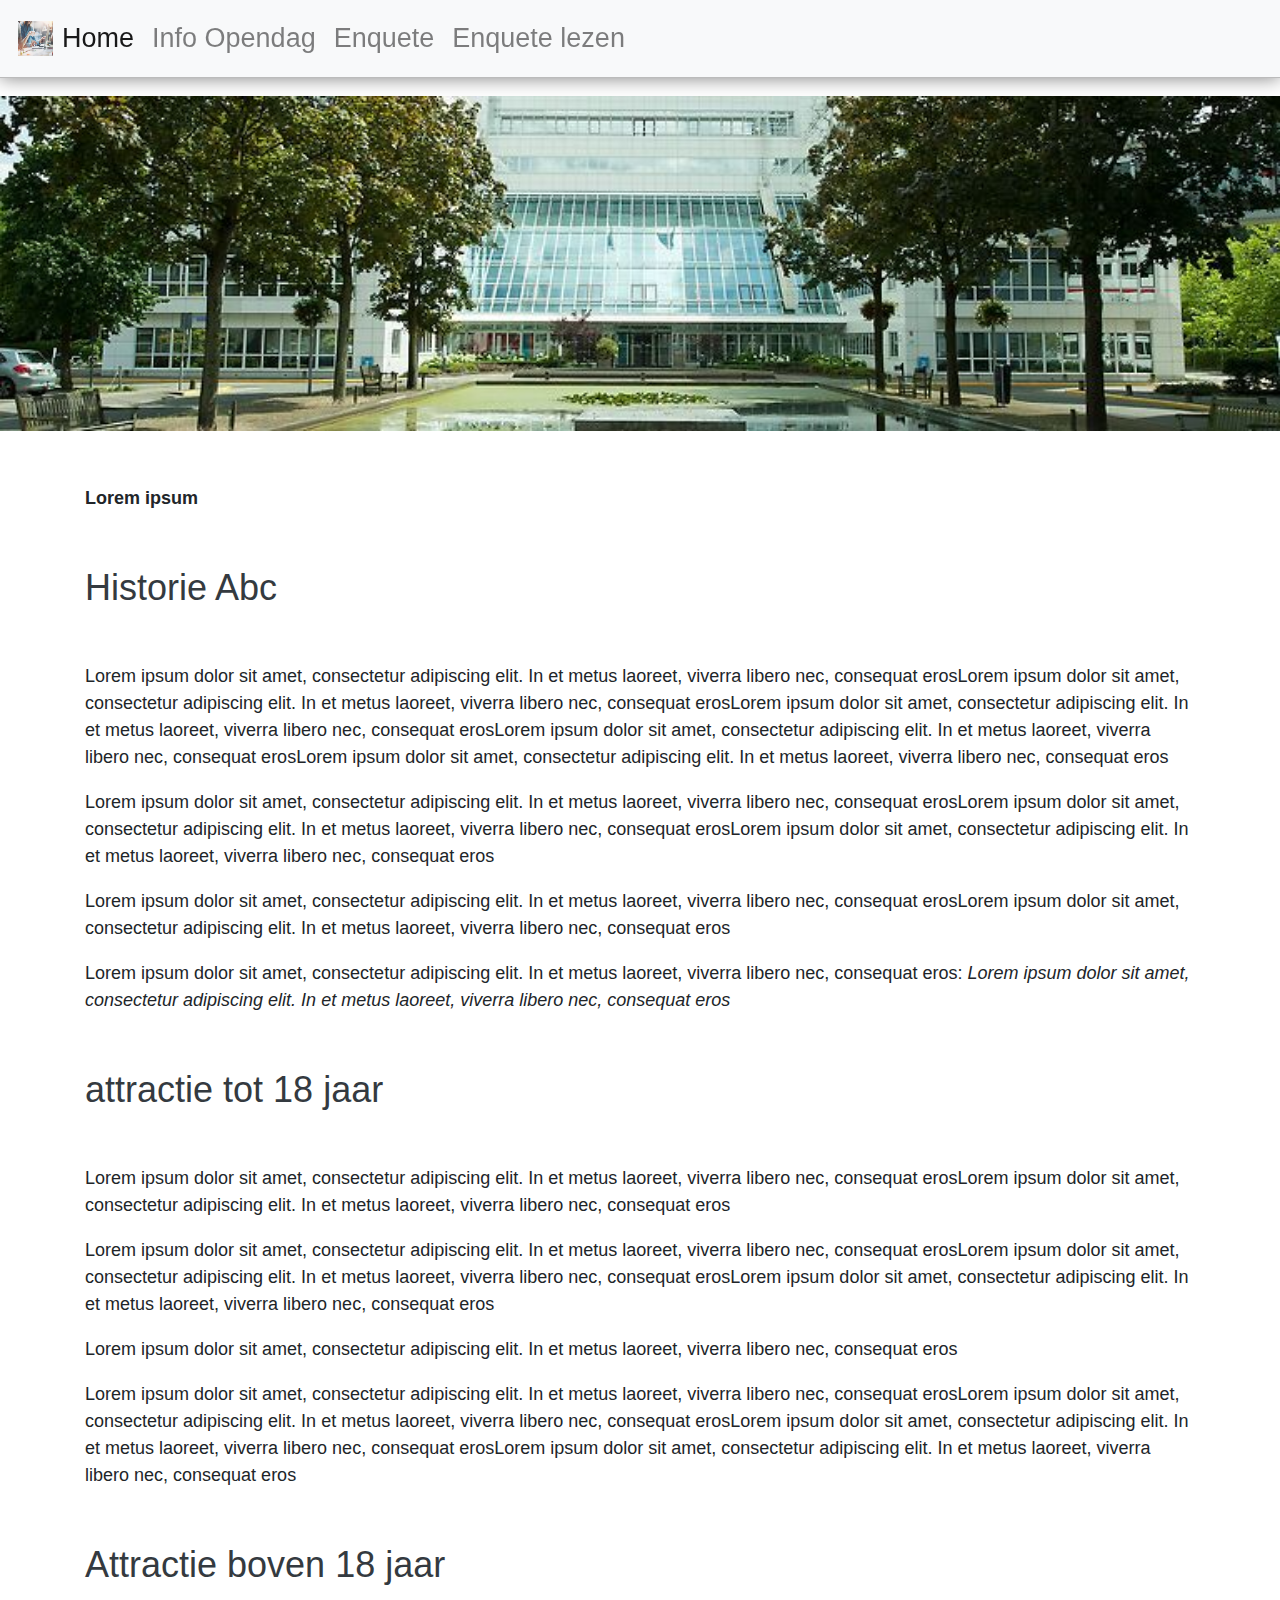
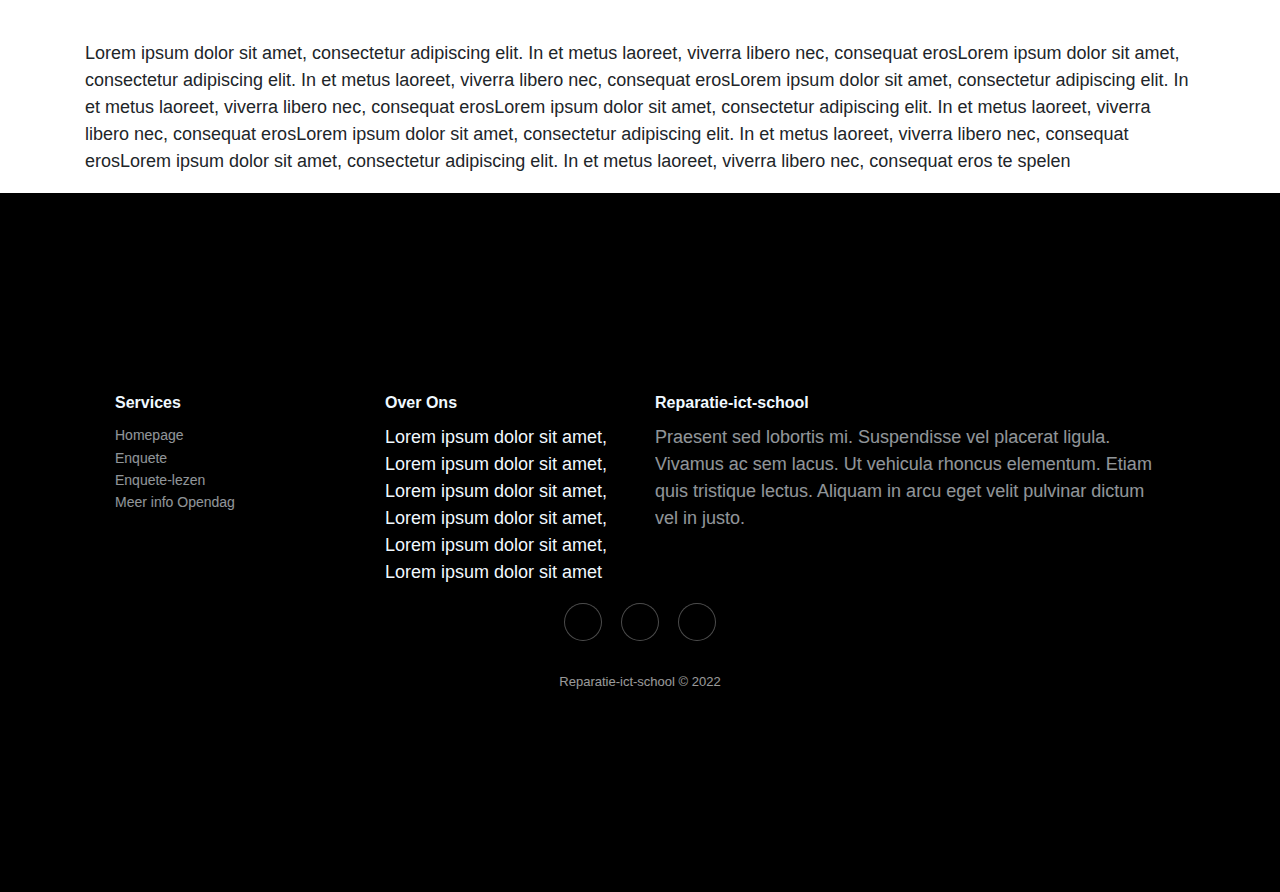
==== info.html @ b797ed2f "first commit" ====
<!doctype html>
<html lang="en">
  <head>
    <!-- Required meta tags -->
    <meta charset="utf-8">
    <meta name="viewport" content="width=device-width, initial-scale=1, shrink-to-fit=no">

    <!-- Bootstrap CSS -->
    <link rel="stylesheet" href="https://cdn.jsdelivr.net/npm/bootstrap@4.3.1/dist/css/bootstrap.min.css" integrity="sha384-ggOyR0iXCbMQv3Xipma34MD+dH/1fQ784/j6cY/iJTQUOhcWr7x9JvoRxT2MZw1T" crossorigin="anonymous">

    <!-- CSS -->
    <link rel="stylesheet" href="./css/style.css">

    <title>Hello, world!</title>
  </head>
  <body>

<div class="container-xxl">
   <header>
    <nav class="navbar navbar-expand-lg navbar-light bg-light mb-3 pl-0 w-100 sticky-top">
        <a class="navbar-brand" href="#"></a>
        <img src="./img/HomeImg.png" width="35" height="35" alt="" loading="lazy">
        <button class="navbar-toggler" type="button" data-toggle="collapse" data-target="#navbarSupportedContent" aria-controls="navbarSupportedContent" aria-expanded="false" aria-label="Toggle navigation">
            <span class="navbar-toggler-icon"></span>
        </button>
        
        <div class="collapse navbar-collapse" id="navbarSupportedContent">
            <ul class="navbar-nav mr-auto">
                <li class="nav-item active">
                    <a class="nav-link" href="index.html">Home <span class="sr-only"></span></a>
                </li>
                <li class="nav-item">
                    <a class="nav-link" href="./info.html">Info Opendag</a>
                </li>

                <ul class="navbar-nav ml-auto">
                  <li class="nav-item">
                      <a class="nav-link" href="./create.php">Enquete</a>
                  </li>
                  <li class="nav-item">
                    <a class="nav-link" href="./enquete_lezen.php">Enquete lezen</a>
                </li>
                  </ul>
              </div>
          </nav>
        </header>
    
    <img src="./img/Daltonlaan-3002.png" alt="Personal trainer" class="img-fluid m-auto w-100" class="page-title ">

    <p class="container my-5"><strong>Lorem ipsum</strong></p>

    <h2 class="container my-5 text-dark">Historie Abc</h2>
    
    <p class="container my-2">Lorem ipsum dolor sit amet, consectetur adipiscing elit. In et metus laoreet, viverra libero nec, consequat erosLorem ipsum dolor sit amet, consectetur adipiscing elit. In et metus laoreet, viverra libero nec, consequat erosLorem ipsum dolor sit amet, consectetur adipiscing elit. In et metus laoreet, viverra libero nec, consequat erosLorem ipsum dolor sit amet, consectetur adipiscing elit. In et metus laoreet, viverra libero nec, consequat erosLorem ipsum dolor sit amet, consectetur adipiscing elit. In et metus laoreet, viverra libero nec, consequat eros</p>
    
    <p class="container my-3">Lorem ipsum dolor sit amet, consectetur adipiscing elit. In et metus laoreet, viverra libero nec, consequat erosLorem ipsum dolor sit amet, consectetur adipiscing elit. In et metus laoreet, viverra libero nec, consequat erosLorem ipsum dolor sit amet, consectetur adipiscing elit. In et metus laoreet, viverra libero nec, consequat eros</p>
    
    <p class="container my-3">Lorem ipsum dolor sit amet, consectetur adipiscing elit. In et metus laoreet, viverra libero nec, consequat erosLorem ipsum dolor sit amet, consectetur adipiscing elit. In et metus laoreet, viverra libero nec, consequat eros</p>
    
    <p class="container my-3">Lorem ipsum dolor sit amet, consectetur adipiscing elit. In et metus laoreet, viverra libero nec, consequat eros:&nbsp;<em>Lorem ipsum dolor sit amet, consectetur adipiscing elit. In et metus laoreet, viverra libero nec, consequat eros</em></p>
    
    <h2 class="container my-5 text-dark">attractie tot 18 jaar</h2>
    
    <p class="container my-3">Lorem ipsum dolor sit amet, consectetur adipiscing elit. In et metus laoreet, viverra libero nec, consequat erosLorem ipsum dolor sit amet, consectetur adipiscing elit. In et metus laoreet, viverra libero nec, consequat eros</p>
    
    <p class="container my-3">Lorem ipsum dolor sit amet, consectetur adipiscing elit. In et metus laoreet, viverra libero nec, consequat erosLorem ipsum dolor sit amet, consectetur adipiscing elit. In et metus laoreet, viverra libero nec, consequat erosLorem ipsum dolor sit amet, consectetur adipiscing elit. In et metus laoreet, viverra libero nec, consequat eros</p>
    
    <p class="container my-3">Lorem ipsum dolor sit amet, consectetur adipiscing elit. In et metus laoreet, viverra libero nec, consequat eros</p>
    
    <p class="container my-3">Lorem ipsum dolor sit amet, consectetur adipiscing elit. In et metus laoreet, viverra libero nec, consequat erosLorem ipsum dolor sit amet, consectetur adipiscing elit. In et metus laoreet, viverra libero nec, consequat erosLorem ipsum dolor sit amet, consectetur adipiscing elit. In et metus laoreet, viverra libero nec, consequat erosLorem ipsum dolor sit amet, consectetur adipiscing elit. In et metus laoreet, viverra libero nec, consequat eros</p>
    
    <h2 class="container my-5 text-dark">Attractie boven 18 jaar</h2>
    
    <p class="container my-3">Lorem ipsum dolor sit amet, consectetur adipiscing elit. In et metus laoreet, viverra libero nec, consequat erosLorem ipsum dolor sit amet, consectetur adipiscing elit. In et metus laoreet, viverra libero nec, consequat erosLorem ipsum dolor sit amet, consectetur adipiscing elit. In et metus laoreet, viverra libero nec, consequat erosLorem ipsum dolor sit amet, consectetur adipiscing elit. In et metus laoreet, viverra libero nec, consequat erosLorem ipsum dolor sit amet, consectetur adipiscing elit. In et metus laoreet, viverra libero nec, consequat erosLorem ipsum dolor sit amet, consectetur adipiscing elit. In et metus laoreet, viverra libero nec, consequat eros&nbsp;te spelen</p>
    

    <div class="footerr">
        <footer>
            <div class="container">
                <div class="row">
                    <div class="col-sm-6 col-md-3 item" id="left-footer">
                        <h3>Services</h3>
                        <ul>
                            <li><a href="#">Homepage</a></li>
                            <li><a href="#">Enquete</a></li>
                            <li><a href="#">Enquete-lezen</a></li>
                            <li><a href="#">Meer info Opendag</a></li>
                        </ul>
                    </div>
                    <div class="col-sm-6 col-md-3 item">
                        <h3>Over Ons</h3>
                        <p>Lorem ipsum dolor sit amet, Lorem ipsum dolor sit amet, Lorem ipsum dolor sit amet,
                            Lorem ipsum dolor sit amet, Lorem ipsum dolor sit amet, Lorem ipsum dolor sit amet
                        </p>
                    </div>
                    <div class="col-md-6 item text">
                        <h3>Reparatie-ict-school</h3>
                        <p>Praesent sed lobortis mi. Suspendisse vel placerat ligula. 
                            Vivamus ac sem lacus. 
                            Ut vehicula rhoncus elementum. 
                            Etiam quis tristique lectus. 
                            Aliquam in arcu eget velit pulvinar dictum vel in justo.</p>
                    </div>
                    <div class="col item social">
                        <a href="https://www.facebook.com/"><i class="icon ion-social-facebook" img src="./img/Facebook_logo.png"></i></a>
                        <a href="https://twitter.com/"><i class="icon ion-social-twitter"></i></a>
                        <a href="https://www.instagram.com/"><i class="icon ion-social-instagram"></i></a>
                    </div>
                </div>
                <p class="copyright">Reparatie-ict-school © 2022</p>
            </div>
        </footer>
    </div>
</div>

    <!-- Optional JavaScript -->
    <!-- jQuery first, then Popper.js, then Bootstrap JS -->
    <script src="https://code.jquery.com/jquery-3.3.1.slim.min.js" integrity="sha384-q8i/X+965DzO0rT7abK41JStQIAqVgRVzpbzo5smXKp4YfRvH+8abtTE1Pi6jizo" crossorigin="anonymous"></script>
    <script src="https://cdn.jsdelivr.net/npm/popper.js@1.14.7/dist/umd/popper.min.js" integrity="sha384-UO2eT0CpHqdSJQ6hJty5KVphtPhzWj9WO1clHTMGa3JDZwrnQq4sF86dIHNDz0W1" crossorigin="anonymous"></script>
    <script src="https://cdn.jsdelivr.net/npm/bootstrap@4.3.1/dist/js/bootstrap.min.js" integrity="sha384-JjSmVgyd0p3pXB1rRibZUAYoIIy6OrQ6VrjIEaFf/nJGzIxFDsf4x0xIM+B07jRM" crossorigin="anonymous"></script>
  </body>
</html>
---- css/style.css ----
*{
    margin: 0;
    padding: 0;
  }

  html, body {
    width: 100%;
    height: 100%;
    padding: 0;
    margin: 0;
    font-size: 18px;
    scroll-behavior: smooth;
}

body * {
     box-sizing: border-box;
}


 /* header */
 header,
header nav {
    width: 100%;
}

header nav {
    position: fixed;
    background-color: #fefefe;
    border-bottom: 1px solid #bbb;
    box-shadow: 0 0 1rem 0 rgba(0,0,0,.5);
    z-index: 5;
}

header nav,
header nav ul,
header nav ul > li {
    display: flex;
    justify-content: flex-start;
    align-items: flex-start;
    margin-top: 0;
    padding: 0;
}

header nav ul {
    list-style-type: none;
}

header nav ul > li {
    position: relative;
}

header nav ul > li:hover ul {
    top: 50%;
}

header nav ul li a,
header nav ul li a:visited {
    padding: 1rem 1.5rem;
    font-size: 1.5rem;
    color: #000;
    text-decoration: none;
}

header nav ul > li > ul {
    position: absolute;
    top: -300%;
    left: 0;
    flex-direction: column;
    align-items: stretch;
    box-shadow: 0 .5rem .3rem 0 rgba(0,0,0,.2);
    transition: top .5s ease;
    z-index: -1;
}

header nav ul > li > ul > li > a {
    width: 100%;
    background-color: #fefefe;
    border-bottom: 1px solid #bbb;
    white-space: nowrap;
}

 /* header */

  /* footer */
.footerr {
    padding:200px 100px;
    color:#f0f9ff;
    background-color: black;
    bottom: 0;
    left: 0;
    right: 0;
    position: relative;
  }
  
  .footerr h3 {
    margin-top: 0;
    margin-bottom: 12px;
    font-weight: bold;
    font-size: 16px;
  }
  
  .footerr ul {
    padding:0;
    list-style:none;
    line-height:1.6;
    font-size:14px;
    margin-bottom:0;
  }
  
  .footerr ul a {
    color:inherit;
    text-decoration:none;
    opacity:0.6;
  }
  
  .footerr ul a:hover {
    opacity:0.8;
  }
  
  @media (max-width:767px) {
    .footerr .social {
      text-align:center;
      padding-bottom:20px;
    }
  }
  
  .footerr .item.text {
    margin-bottom:36px;
  }
  
  @media (max-width:767px) {
    .footerr .item.text {
      margin-bottom:0;
    }
  }
  
  .footerr .item.text p {
    opacity:0.6;
    margin-bottom:0;
  }
  
  .footerr .social {
    text-align:center;
  }
  
  @media (max-width:991px) {
    .footerr .social {
      text-align:center;
      margin-top:20px;
    }
  }
  
  .footerr .item.social > a {
    font-size:20px;
    width:36px;
    height:36px;
    line-height:36px;
    display:inline-block;
    text-align:center;
    border-radius:50%;
    box-shadow:0 0 0 1px rgba(255,255,255,0.4);
    margin:0 8px;
    color:#fff;
    opacity:0.75;
  }
  
  .footerr .item.social > a:hover {
    opacity:0.9;
  }
  
  .footerr .copyright {
    text-align: center;
    color: white;
    padding-top: 24px;
    opacity: 0.6;
    font-size: 13px;
    margin-bottom: 0;
  }
  /* einde footer */

  .card{

    background-color: rgb(207, 207, 207);
    width: 18.25em;
    box-shadow: 05px 25px rgba(111/15%);
    border-radius: 10px;
    padding: 25px;
    margin: 15px;
    transition: 0.7s ease;
    text-align: center;
    box-shadow: rgba(0, 0, 0, 0.4) 0px 2px 4px, rgba(0, 0, 0, 0.3) 0px 7px 13px -3px, rgba(0, 0, 0, 0.2) 0px -3px 0px inset;
}
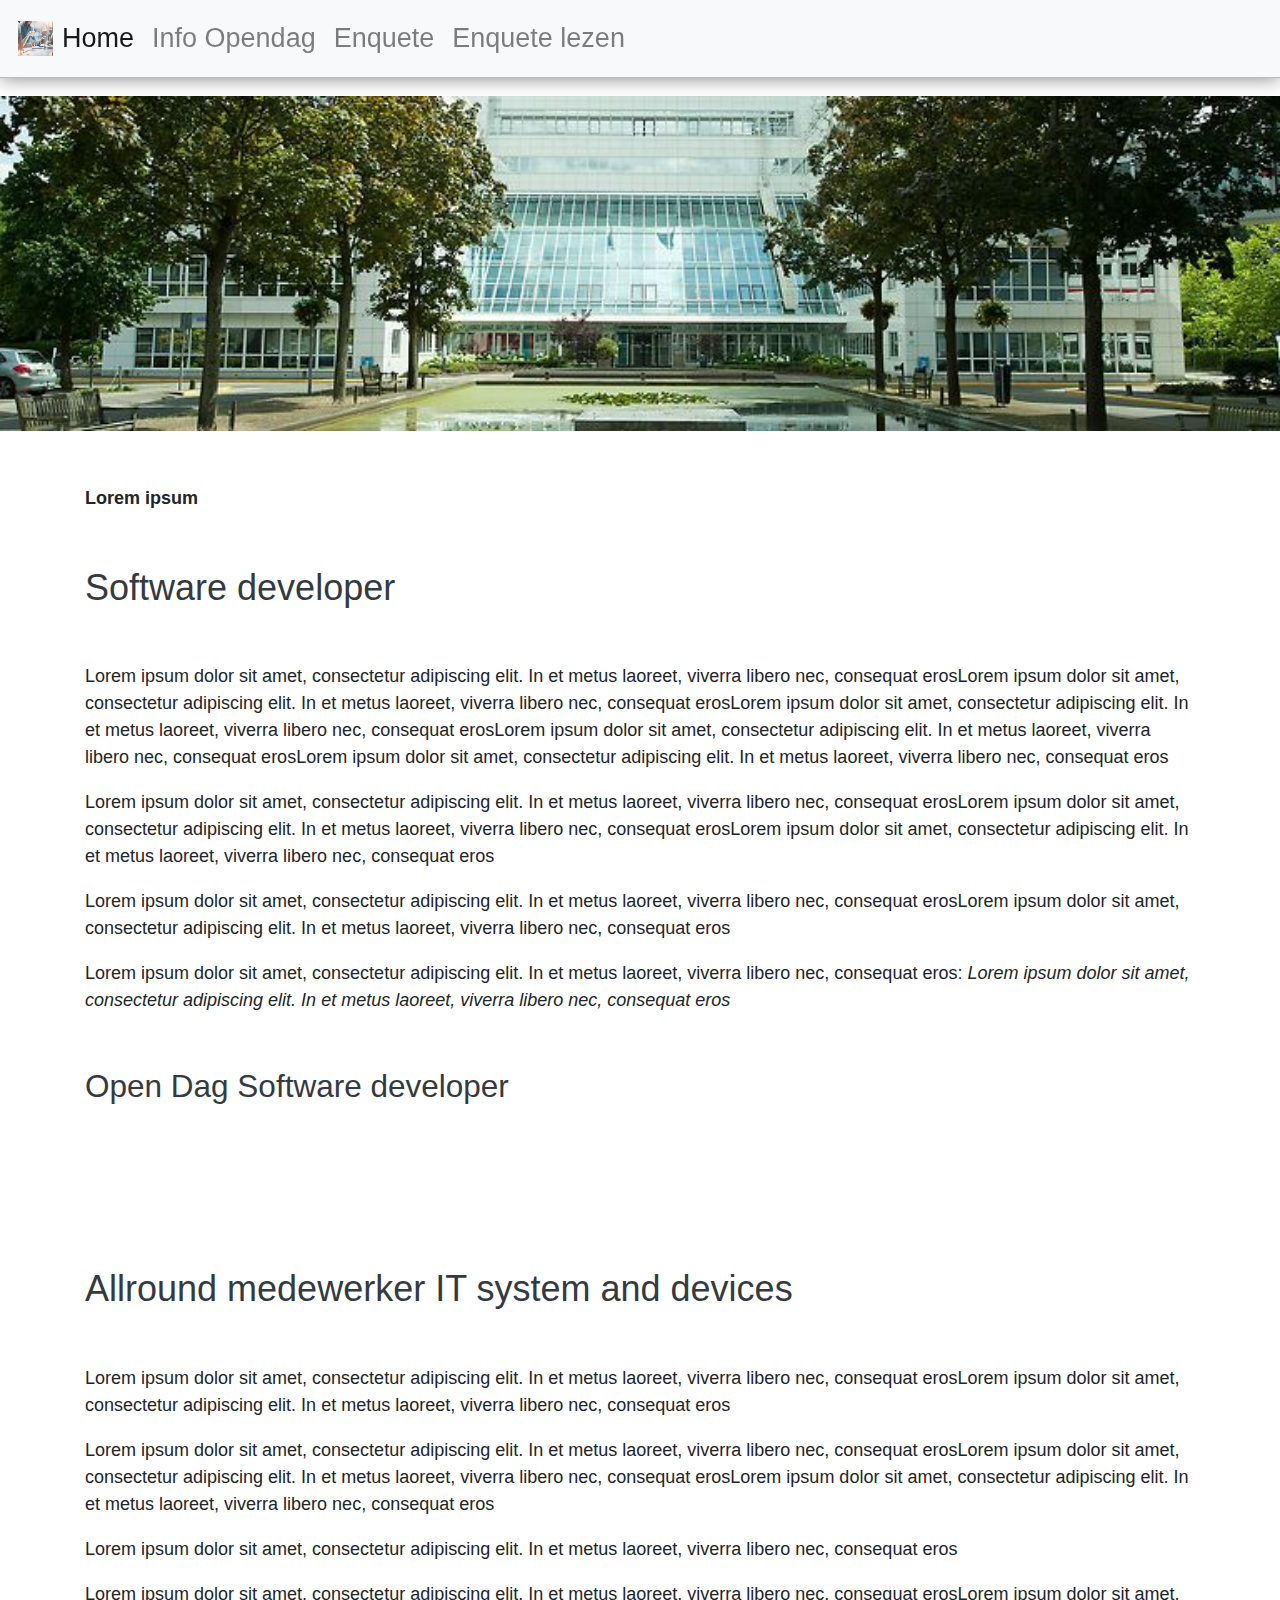
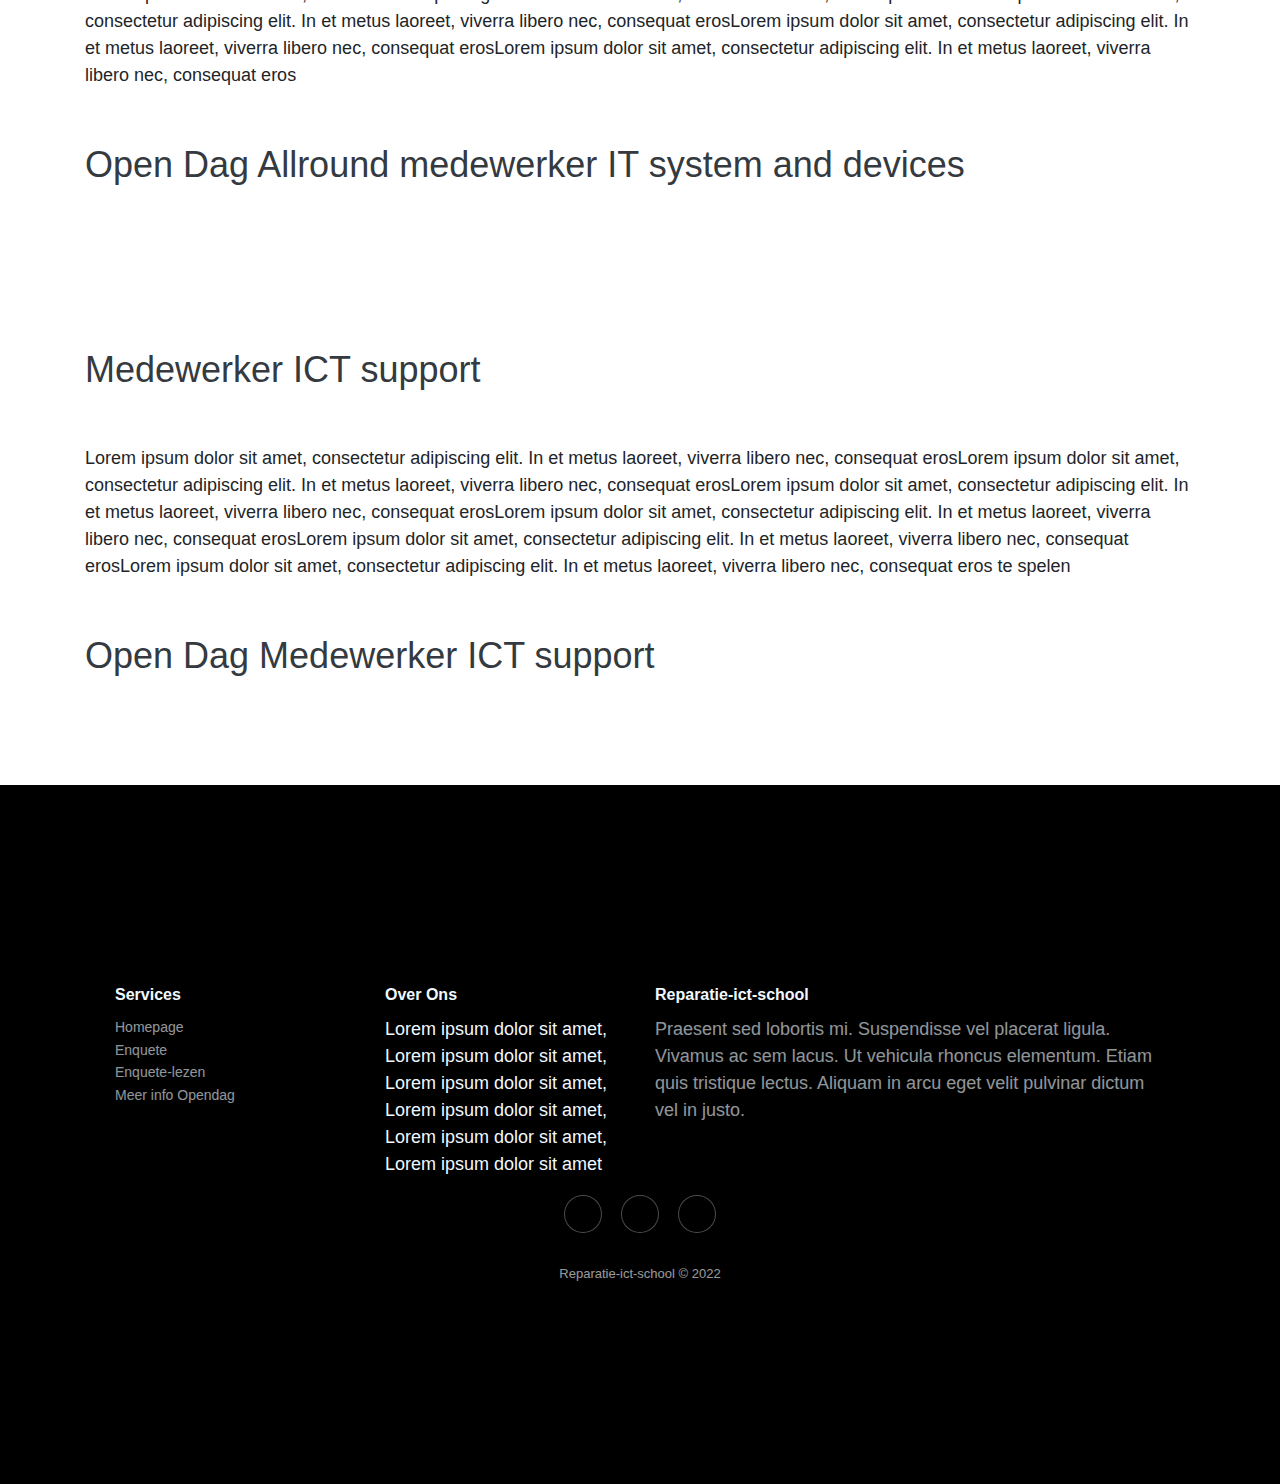
==== commit a9682a1d: "Enquete lezen gefixed select" ====
--- a/info.html
+++ b/info.html
@@ -49,7 +49,9 @@
 
     <p class="container my-5"><strong>Lorem ipsum</strong></p>
 
-    <h2 class="container my-5 text-dark">Historie Abc</h2>
+
+
+    <h2 class="container my-5 text-dark">Software developer</h2>
     
     <p class="container my-2">Lorem ipsum dolor sit amet, consectetur adipiscing elit. In et metus laoreet, viverra libero nec, consequat erosLorem ipsum dolor sit amet, consectetur adipiscing elit. In et metus laoreet, viverra libero nec, consequat erosLorem ipsum dolor sit amet, consectetur adipiscing elit. In et metus laoreet, viverra libero nec, consequat erosLorem ipsum dolor sit amet, consectetur adipiscing elit. In et metus laoreet, viverra libero nec, consequat erosLorem ipsum dolor sit amet, consectetur adipiscing elit. In et metus laoreet, viverra libero nec, consequat eros</p>
     
@@ -59,7 +61,11 @@
     
     <p class="container my-3">Lorem ipsum dolor sit amet, consectetur adipiscing elit. In et metus laoreet, viverra libero nec, consequat eros:&nbsp;<em>Lorem ipsum dolor sit amet, consectetur adipiscing elit. In et metus laoreet, viverra libero nec, consequat eros</em></p>
     
-    <h2 class="container my-5 text-dark">attractie tot 18 jaar</h2>
+    <h3 class="container my-5 text-dark">Open Dag Software developer</h3>
+
+    <br></br>
+    
+    <h2 class="container my-5 text-dark">Allround medewerker IT system and devices</h2>
     
     <p class="container my-3">Lorem ipsum dolor sit amet, consectetur adipiscing elit. In et metus laoreet, viverra libero nec, consequat erosLorem ipsum dolor sit amet, consectetur adipiscing elit. In et metus laoreet, viverra libero nec, consequat eros</p>
     
@@ -68,11 +74,18 @@
     <p class="container my-3">Lorem ipsum dolor sit amet, consectetur adipiscing elit. In et metus laoreet, viverra libero nec, consequat eros</p>
     
     <p class="container my-3">Lorem ipsum dolor sit amet, consectetur adipiscing elit. In et metus laoreet, viverra libero nec, consequat erosLorem ipsum dolor sit amet, consectetur adipiscing elit. In et metus laoreet, viverra libero nec, consequat erosLorem ipsum dolor sit amet, consectetur adipiscing elit. In et metus laoreet, viverra libero nec, consequat erosLorem ipsum dolor sit amet, consectetur adipiscing elit. In et metus laoreet, viverra libero nec, consequat eros</p>
+ 
+    <h2 class="container my-5 text-dark">Open Dag Allround medewerker IT system and devices</h2>
+
+    <br></br>
     
-    <h2 class="container my-5 text-dark">Attractie boven 18 jaar</h2>
+    <h2 class="container my-5 text-dark">Medewerker ICT support</h2>
     
     <p class="container my-3">Lorem ipsum dolor sit amet, consectetur adipiscing elit. In et metus laoreet, viverra libero nec, consequat erosLorem ipsum dolor sit amet, consectetur adipiscing elit. In et metus laoreet, viverra libero nec, consequat erosLorem ipsum dolor sit amet, consectetur adipiscing elit. In et metus laoreet, viverra libero nec, consequat erosLorem ipsum dolor sit amet, consectetur adipiscing elit. In et metus laoreet, viverra libero nec, consequat erosLorem ipsum dolor sit amet, consectetur adipiscing elit. In et metus laoreet, viverra libero nec, consequat erosLorem ipsum dolor sit amet, consectetur adipiscing elit. In et metus laoreet, viverra libero nec, consequat eros&nbsp;te spelen</p>
     
+    <h2 class="container my-5 text-dark">Open Dag Medewerker ICT support</h2>
+
+    <br></br>
 
     <div class="footerr">
         <footer>
--- a/css/style.css
+++ b/css/style.css
@@ -181,7 +181,7 @@
   .card{
 
     background-color: rgb(207, 207, 207);
-    width: 18.25em;
+    width: 16.25em;
     box-shadow: 05px 25px rgba(111/15%);
     border-radius: 10px;
     padding: 25px;
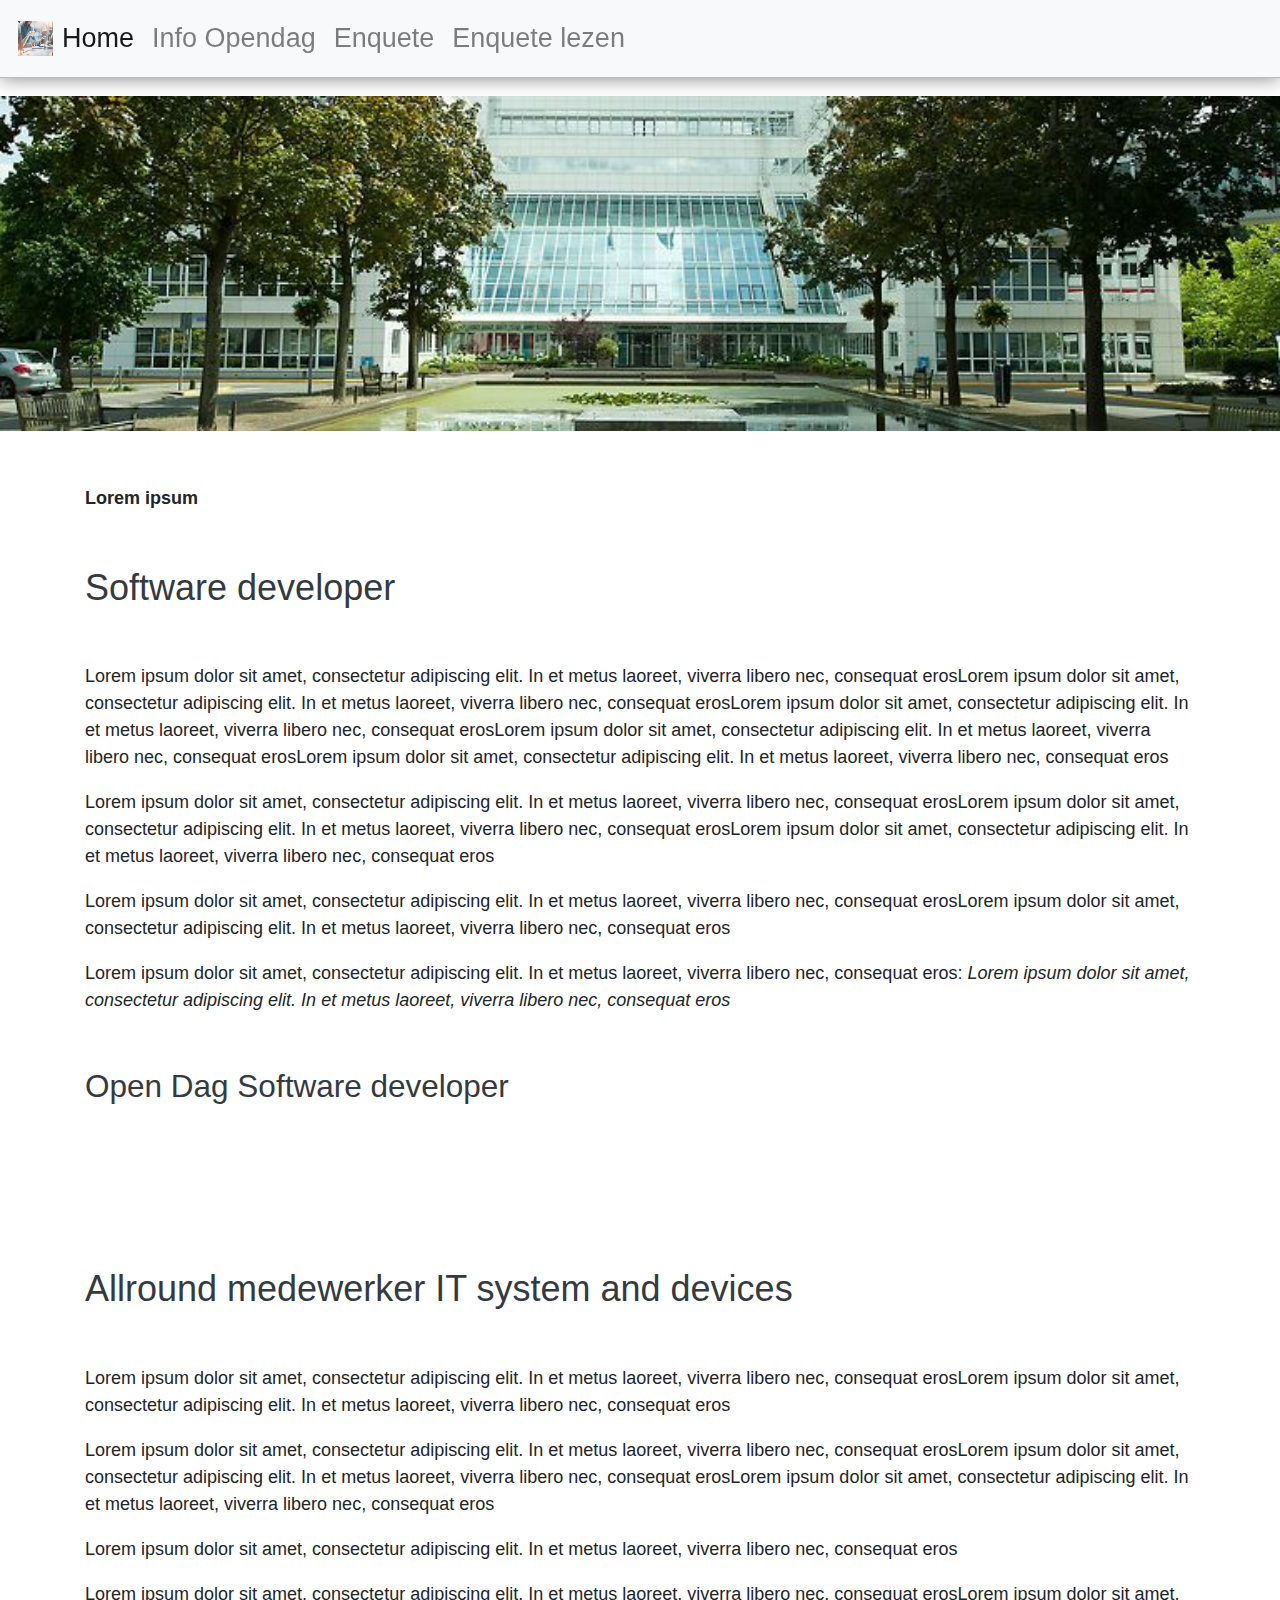
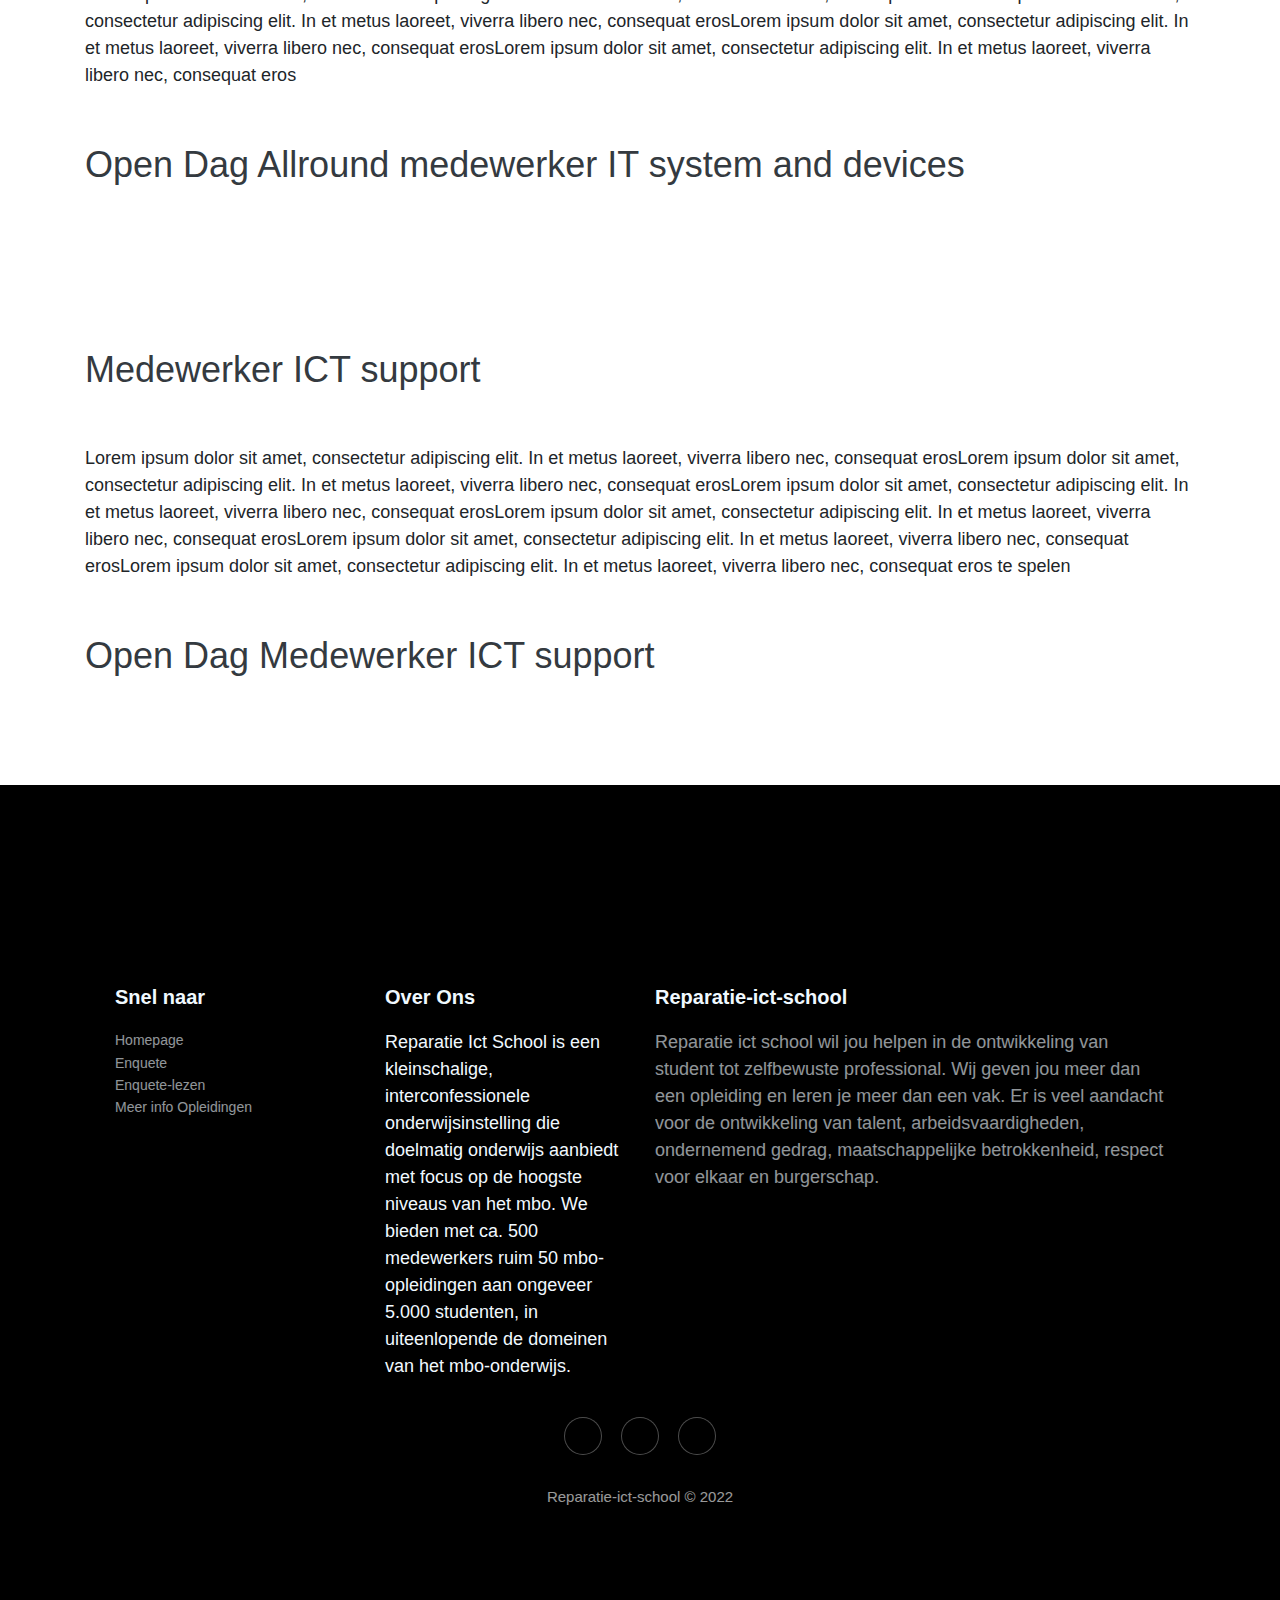
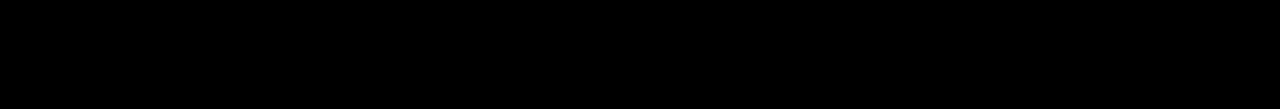
==== commit 463cedee: "Footer 1ste deel gefixed" ====
--- a/info.html
+++ b/info.html
@@ -92,30 +92,31 @@
             <div class="container">
                 <div class="row">
                     <div class="col-sm-6 col-md-3 item" id="left-footer">
-                        <h3>Services</h3>
+                        <h3>Snel naar</h3>
                         <ul>
-                            <li><a href="#">Homepage</a></li>
-                            <li><a href="#">Enquete</a></li>
-                            <li><a href="#">Enquete-lezen</a></li>
-                            <li><a href="#">Meer info Opendag</a></li>
+                            <li><a href="index.html">Homepage</a></li>
+                            <li><a href="create.php">Enquete</a></li>
+                            <li><a href="enquete_lezen.php">Enquete-lezen</a></li>
+                            <li><a href="info.html">Meer info Opleidingen</a></li>
                         </ul>
                     </div>
                     <div class="col-sm-6 col-md-3 item">
                         <h3>Over Ons</h3>
-                        <p>Lorem ipsum dolor sit amet, Lorem ipsum dolor sit amet, Lorem ipsum dolor sit amet,
-                            Lorem ipsum dolor sit amet, Lorem ipsum dolor sit amet, Lorem ipsum dolor sit amet
+                        <p>Reparatie Ict School is een kleinschalige, interconfessionele onderwijsinstelling die
+                           doelmatig onderwijs aanbiedt met focus op de hoogste niveaus van het mbo.
+                           We bieden met ca. 500 medewerkers ruim 50 mbo-opleidingen aan ongeveer 5.000 studenten, 
+                           in uiteenlopende de domeinen van het mbo-onderwijs.
                         </p>
                     </div>
                     <div class="col-md-6 item text">
                         <h3>Reparatie-ict-school</h3>
-                        <p>Praesent sed lobortis mi. Suspendisse vel placerat ligula. 
-                            Vivamus ac sem lacus. 
-                            Ut vehicula rhoncus elementum. 
-                            Etiam quis tristique lectus. 
-                            Aliquam in arcu eget velit pulvinar dictum vel in justo.</p>
+                        <p>Reparatie ict school wil jou helpen in de ontwikkeling van student tot zelfbewuste professional. 
+                          Wij geven jou meer dan een opleiding en leren je meer dan een vak. Er is veel aandacht voor de ontwikkeling van talent, 
+                          arbeidsvaardigheden, ondernemend gedrag, maatschappelijke betrokkenheid, respect voor elkaar en burgerschap. 
+                        </p>
                     </div>
                     <div class="col item social">
-                        <a href="https://www.facebook.com/"><i class="icon ion-social-facebook" img src="./img/Facebook_logo.png"></i></a>
+                        <a href="https://www.facebook.com/"><i class="icon ion-social-facebook" id="facebooks"></i></a>
                         <a href="https://twitter.com/"><i class="icon ion-social-twitter"></i></a>
                         <a href="https://www.instagram.com/"><i class="icon ion-social-instagram"></i></a>
                     </div>
--- a/css/style.css
+++ b/css/style.css
@@ -1,19 +1,11 @@
-*{
-    margin: 0;
-    padding: 0;
-  }
-
-  html, body {
+html, body {
     width: 100%;
     height: 100%;
     padding: 0;
-    margin: 0;
+    margin: 0px;
     font-size: 18px;
     scroll-behavior: smooth;
-}
-
-body * {
-     box-sizing: border-box;
+    box-sizing: border-box;
 }
 
 
@@ -94,74 +86,82 @@
   
   .footerr h3 {
     margin-top: 0;
-    margin-bottom: 12px;
+    margin-bottom: 20px;
     font-weight: bold;
-    font-size: 16px;
+    font-size: 20px;
   }
   
   .footerr ul {
-    padding:0;
-    list-style:none;
-    line-height:1.6;
-    font-size:14px;
-    margin-bottom:0;
+    padding: 0;
+    list-style: none;
+    line-height: 1.6;
+    font-size: 14px;
+    margin-bottom: 0;
   }
   
   .footerr ul a {
-    color:inherit;
-    text-decoration:none;
-    opacity:0.6;
+    color: inherit;
+    text-decoration: none;
+    opacity: 0.6;
   }
   
   .footerr ul a:hover {
-    opacity:0.8;
+    opacity: 0.8;
   }
-  
+
   @media (max-width:767px) {
     .footerr .social {
-      text-align:center;
-      padding-bottom:20px;
+      text-align: center;
+      padding-bottom: 20px;
     }
   }
   
   .footerr .item.text {
-    margin-bottom:36px;
+    margin-bottom: 36px;
   }
-  
+
   @media (max-width:767px) {
     .footerr .item.text {
-      margin-bottom:0;
+      margin-bottom: 0;
     }
   }
   
   .footerr .item.text p {
-    opacity:0.6;
-    margin-bottom:0;
+    opacity: 0.6;
+    margin-bottom: 0;
   }
   
   .footerr .social {
-    text-align:center;
+    text-align: center;
+    text-align: center;
+    margin-top: 20px;
+    image-resolution: 5px;
   }
-  
+
   @media (max-width:991px) {
     .footerr .social {
-      text-align:center;
-      margin-top:20px;
+      text-align: center;
+      margin-top: 20px;
     }
   }
   
+  #facebook {
+    background-image: url(../img/Facebook_logo.png);
+    background-size: 2px;
+  }
+
   .footerr .item.social > a {
-    font-size:20px;
-    width:36px;
-    height:36px;
-    line-height:36px;
-    display:inline-block;
-    text-align:center;
-    border-radius:50%;
-    box-shadow:0 0 0 1px rgba(255,255,255,0.4);
-    margin:0 8px;
-    color:#fff;
-    opacity:0.75;
+    font-size: 20px;
+    width: 36px;
+    height: 36px;
+    line-height: 36px;
+    display: inline-block;
+    text-align: center;
+    border-radius: 50%;
+    box-shadow: 0 0 0 1px rgba(255,255,255,0.4);
+    margin: 0 8px;
+    color: #fff;
+    opacity: 0.75;
   }
   
   .footerr .item.social > a:hover {
@@ -173,7 +173,7 @@
     color: white;
     padding-top: 24px;
     opacity: 0.6;
-    font-size: 13px;
+    font-size: 15px;
     margin-bottom: 0;
   }
   /* einde footer */
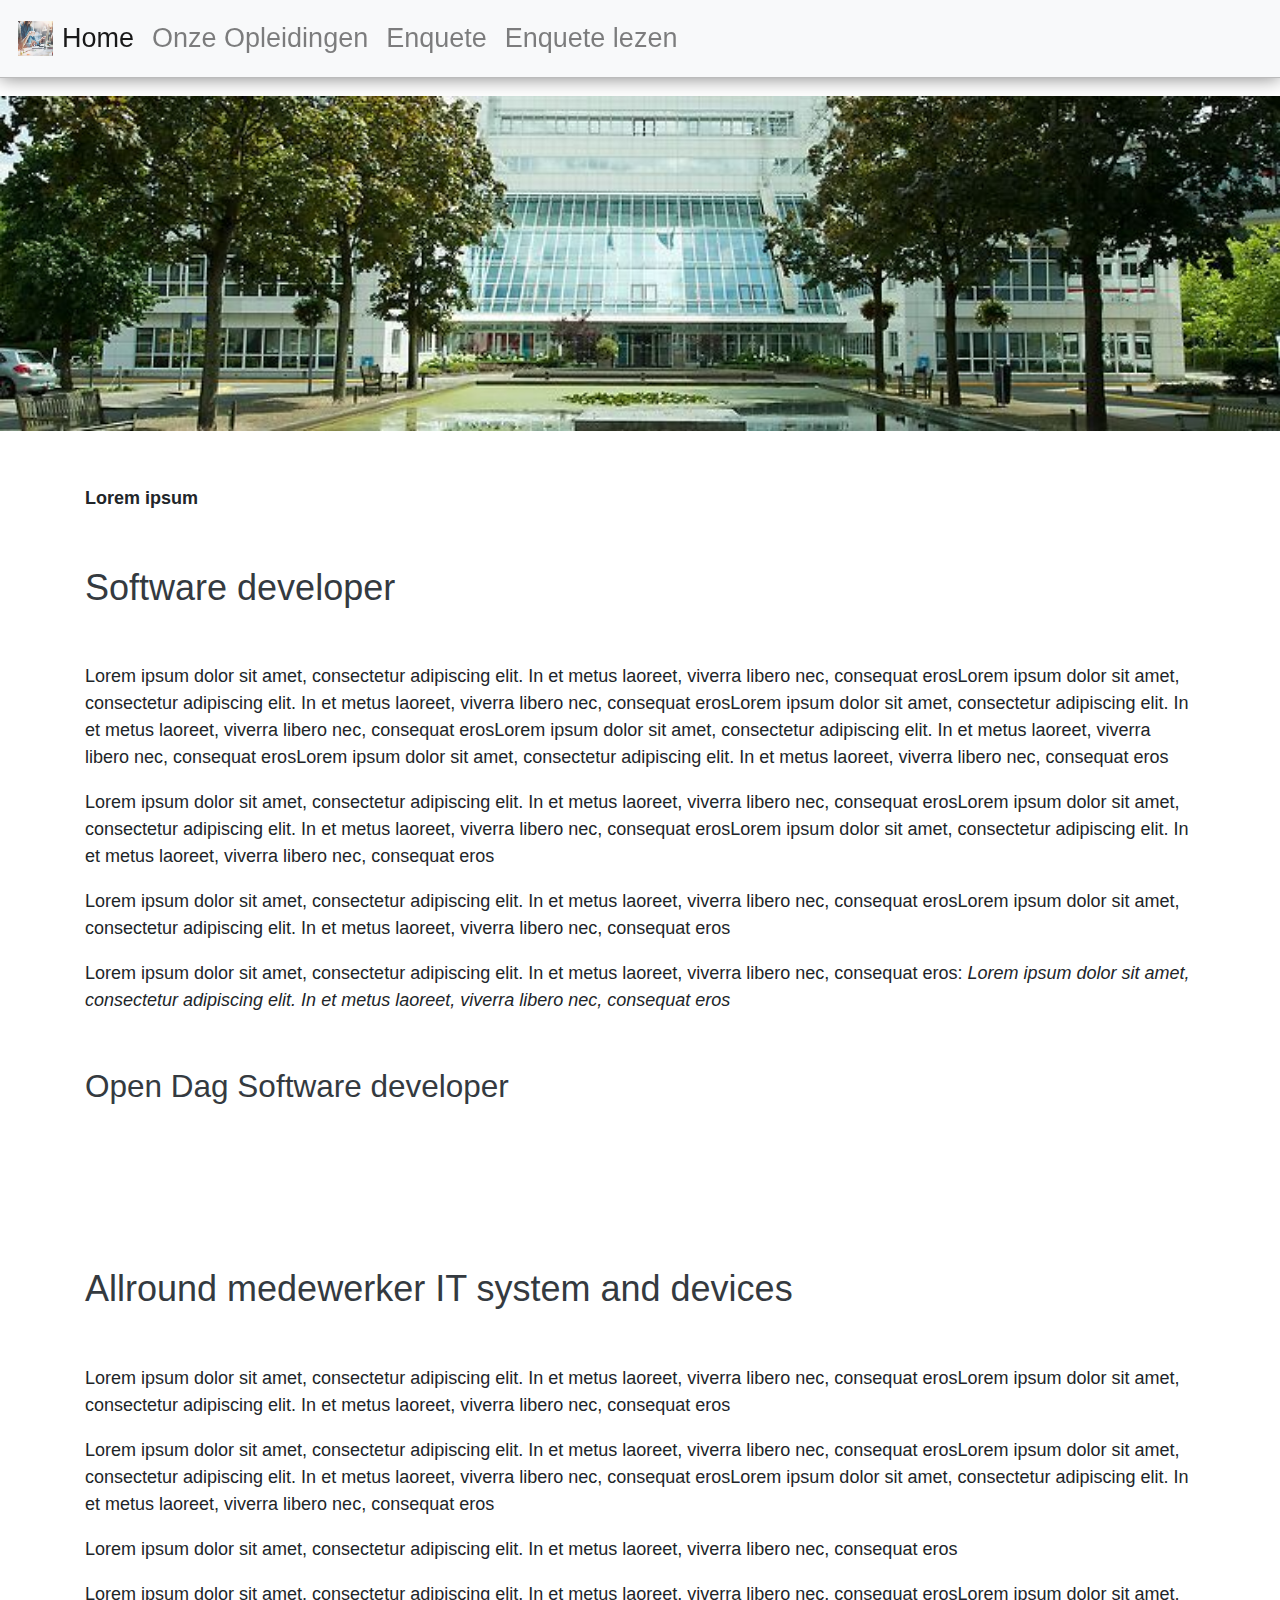
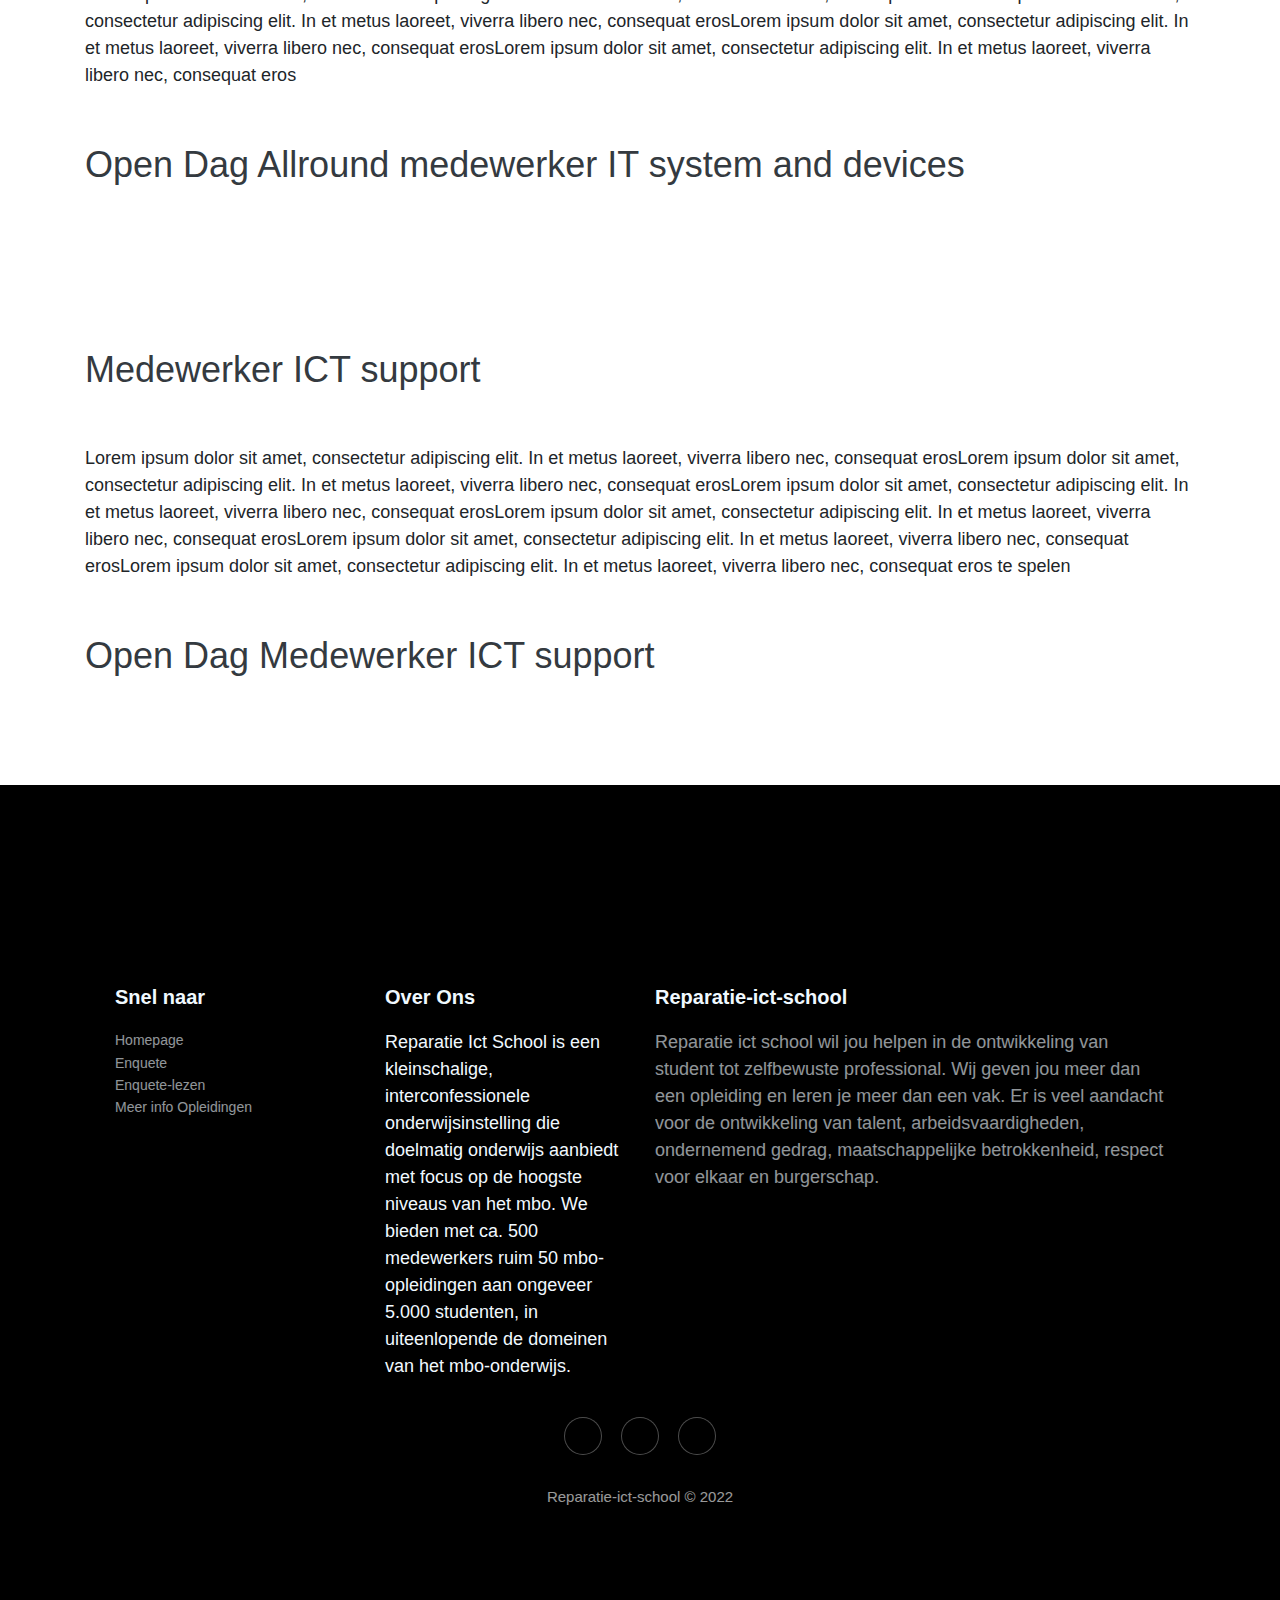
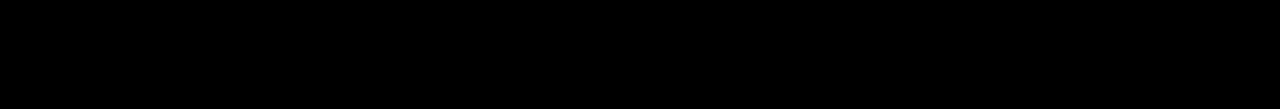
==== commit a6f7c52e: "create.php changed/part1" ====
--- a/info.html
+++ b/info.html
@@ -30,7 +30,7 @@
                     <a class="nav-link" href="index.html">Home <span class="sr-only"></span></a>
                 </li>
                 <li class="nav-item">
-                    <a class="nav-link" href="./info.html">Info Opendag</a>
+                    <a class="nav-link" href="./info.html">Onze Opleidingen</a>
                 </li>
 
                 <ul class="navbar-nav ml-auto">
--- a/css/style.css
+++ b/css/style.css
@@ -189,4 +189,4 @@
     transition: 0.7s ease;
     text-align: center;
     box-shadow: rgba(0, 0, 0, 0.4) 0px 2px 4px, rgba(0, 0, 0, 0.3) 0px 7px 13px -3px, rgba(0, 0, 0, 0.2) 0px -3px 0px inset;
-}+}
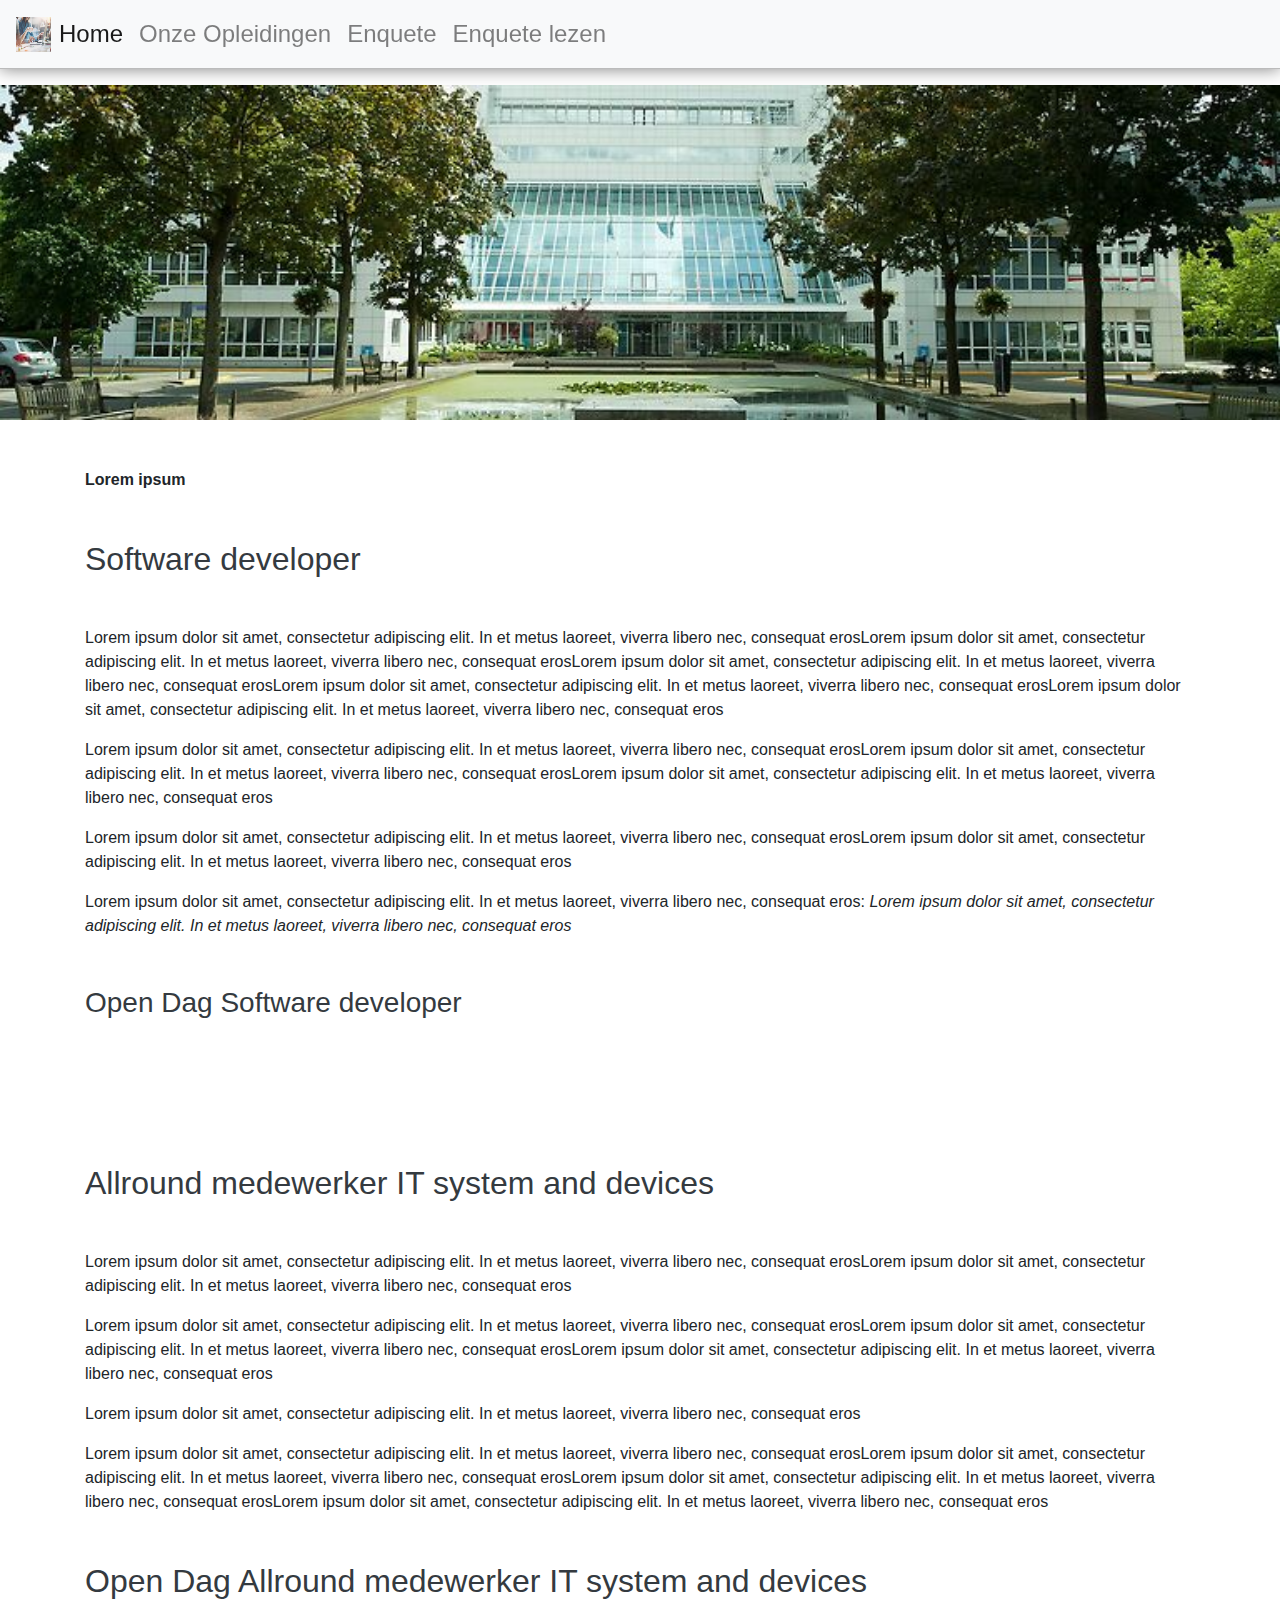
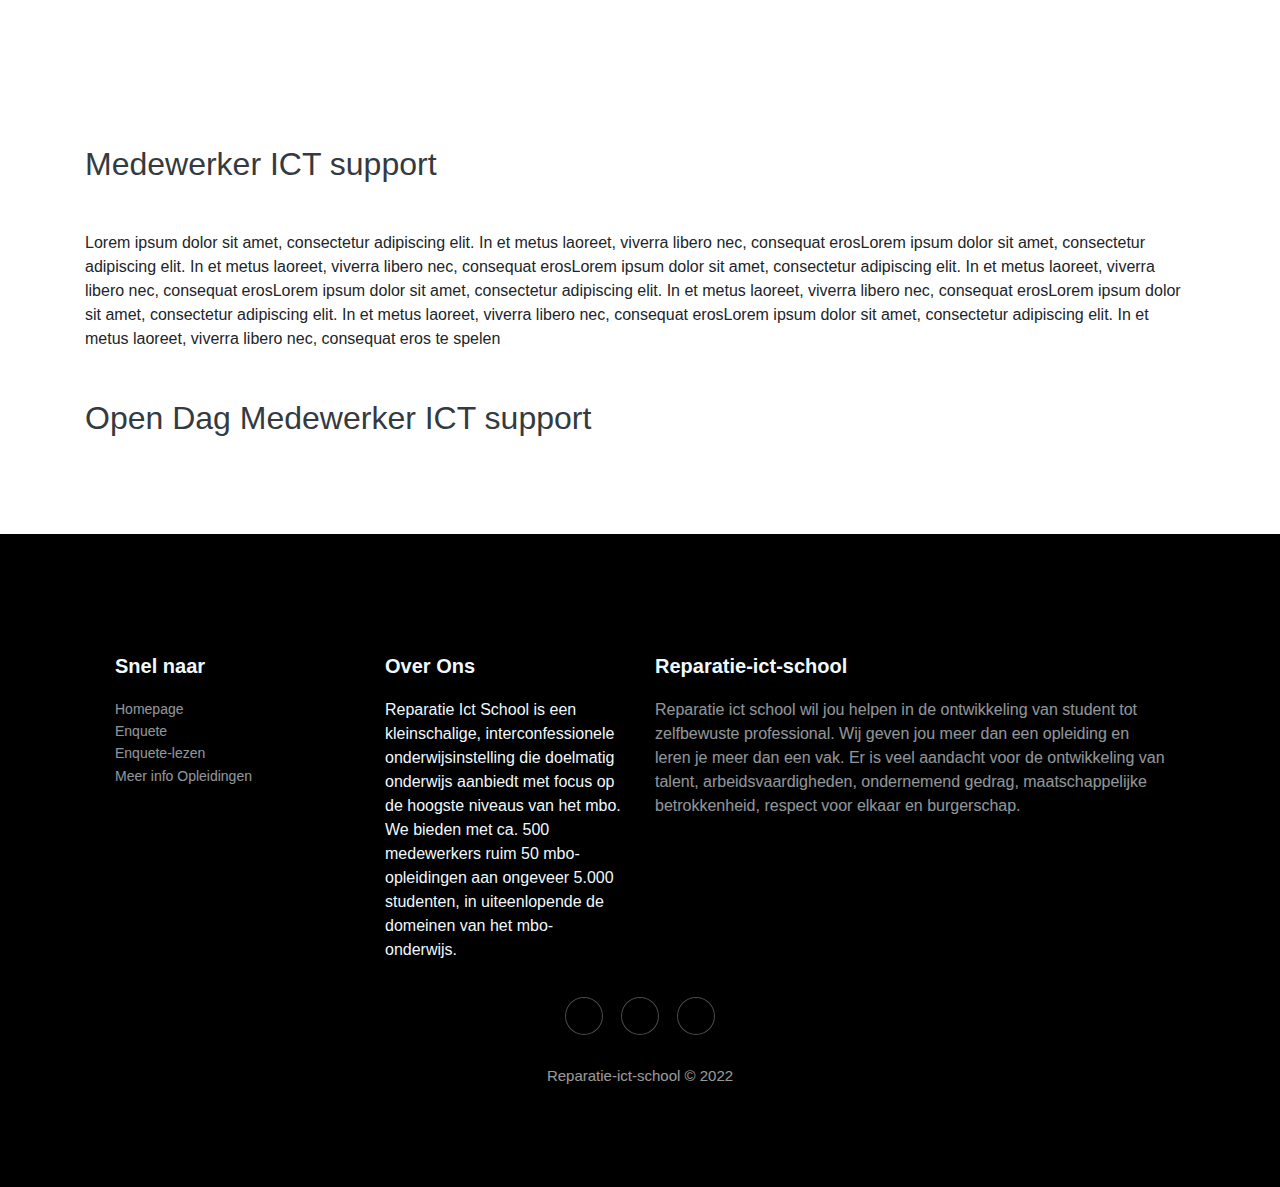
==== commit 0c3ff6de: "navbar gefixed" ====
--- a/info.html
+++ b/info.html
@@ -25,7 +25,7 @@
         </button>
         
         <div class="collapse navbar-collapse" id="navbarSupportedContent">
-            <ul class="navbar-nav mr-auto">
+            <ul class="navbar-nav">
                 <li class="nav-item active">
                     <a class="nav-link" href="index.html">Home <span class="sr-only"></span></a>
                 </li>
@@ -33,7 +33,7 @@
                     <a class="nav-link" href="./info.html">Onze Opleidingen</a>
                 </li>
 
-                <ul class="navbar-nav ml-auto">
+                <ul class="navbar-nav">
                   <li class="nav-item">
                       <a class="nav-link" href="./create.php">Enquete</a>
                   </li>
--- a/css/style.css
+++ b/css/style.css
@@ -1,192 +1,207 @@
 html, body {
-    width: 100%;
-    height: 100%;
-    padding: 0;
-    margin: 0px;
-    font-size: 18px;
-    scroll-behavior: smooth;
-    box-sizing: border-box;
+  width: 100%;
+  height: 100%;
+  padding: 0;
+  margin: 0px;
+  font-size: 16px;
+  scroll-behavior: smooth;
+  box-sizing: border-box;
+}
+
+.card {
+  background-color: rgb(207, 207, 207);
+  width: 16.25em;
+  box-shadow: 05px 25px rgba(111/15%);
+  border-radius: 10px;
+  padding: 25px;
+  margin: 15px;
+  transition: 0.7s ease;
+  text-align: center;
+  box-shadow: rgba(0, 0, 0, 0.4) 0px 2px 4px, rgba(0, 0, 0, 0.3) 0px 7px 13px -3px, rgba(0, 0, 0, 0.2) 0px -3px 0px inset;
 }
 
 
  /* header */
- header,
+header,
 header nav {
-    width: 100%;
+  width: 100%;
 }
 
 header nav {
-    position: fixed;
-    background-color: #fefefe;
-    border-bottom: 1px solid #bbb;
-    box-shadow: 0 0 1rem 0 rgba(0,0,0,.5);
-    z-index: 5;
+  position: fixed;
+  background-color: #fefefe;
+  border-bottom: 1px solid #bbb;
+  box-shadow: 0 0 1rem 0 rgba(0,0,0,.5);
+  z-index: 5;
 }
 
 header nav,
 header nav ul,
 header nav ul > li {
-    display: flex;
-    justify-content: flex-start;
-    align-items: flex-start;
-    margin-top: 0;
-    padding: 0;
+  display: flex;
+  justify-content: flex-start;
+  align-items: flex-start;
+  margin-top: 0;
+  padding: 0;
 }
 
 header nav ul {
-    list-style-type: none;
+  list-style-type: none;
 }
 
 header nav ul > li {
-    position: relative;
+  position: relative;
 }
 
 header nav ul > li:hover ul {
-    top: 50%;
+  top: 50%;
 }
 
 header nav ul li a,
 header nav ul li a:visited {
-    padding: 1rem 1.5rem;
-    font-size: 1.5rem;
-    color: #000;
-    text-decoration: none;
+  padding: 1rem 1.5rem;
+  font-size: 1.5rem;
+  color: #000;
+  text-decoration: none;
 }
 
 header nav ul > li > ul {
-    position: absolute;
-    top: -300%;
-    left: 0;
-    flex-direction: column;
-    align-items: stretch;
-    box-shadow: 0 .5rem .3rem 0 rgba(0,0,0,.2);
-    transition: top .5s ease;
-    z-index: -1;
+  position: absolute;
+  top: -300%;
+  left: 0;
+  flex-direction: column;
+  align-items: stretch;
+  box-shadow: 0 .5rem .3rem 0 rgba(0,0,0,.2);
+  transition: top .5s ease;
+  z-index: -1;
 }
 
 header nav ul > li > ul > li > a {
-    width: 100%;
-    background-color: #fefefe;
-    border-bottom: 1px solid #bbb;
-    white-space: nowrap;
+  width: 100%;
+  background-color: #fefefe;
+  border-bottom: 1px solid #bbb;
+  white-space: nowrap;
 }
 
  /* header */
 
   /* footer */
 .footerr {
-    padding:200px 100px;
-    color:#f0f9ff;
-    background-color: black;
-    bottom: 0;
-    left: 0;
-    right: 0;
-    position: relative;
+  padding:120px 100px 100px 100px;
+  color:#f0f9ff;
+  background-color: black;
+  bottom: 0;
+  left: 0;
+  right: 0;
+  position: relative;
+}
+  
+.footerr h3 {
+  margin-top: 0;
+  margin-bottom: 20px;
+  font-weight: bold;
+  font-size: 20px;
+}
+  
+.footerr ul {
+  padding: 0;
+  list-style: none;
+  line-height: 1.6;
+  font-size: 14px;
+  margin-bottom: 0;
+}
+  
+.footerr ul a {
+  color: inherit;
+  text-decoration: none;
+  opacity: 0.6;
+}
+  
+.footerr ul a:hover {
+  opacity: 0.8;
+}
+
+@media (max-width:767px) {
+  .footerr .social {
+    text-align: center;
+    padding-bottom: 20px;
   }
-  
-  .footerr h3 {
-    margin-top: 0;
-    margin-bottom: 20px;
-    font-weight: bold;
-    font-size: 20px;
-  }
-  
-  .footerr ul {
-    padding: 0;
-    list-style: none;
-    line-height: 1.6;
-    font-size: 14px;
+}
+  
+.footerr .item.text {
+  margin-bottom: 36px;
+}
+
+@media (max-width:767px) {
+  .footerr .item.text {
     margin-bottom: 0;
   }
-  
-  .footerr ul a {
-    color: inherit;
-    text-decoration: none;
-    opacity: 0.6;
-  }
-  
-  .footerr ul a:hover {
-    opacity: 0.8;
-  }
-
-  @media (max-width:767px) {
-    .footerr .social {
-      text-align: center;
-      padding-bottom: 20px;
-    }
-  }
-  
-  .footerr .item.text {
-    margin-bottom: 36px;
-  }
-
-  @media (max-width:767px) {
-    .footerr .item.text {
-      margin-bottom: 0;
-    }
-  }
-  
-  .footerr .item.text p {
-    opacity: 0.6;
-    margin-bottom: 0;
-  }
-  
+}
+  
+.footerr .item.text p {
+  opacity: 0.6;
+  margin-bottom: 0;
+}
+  
+.footerr .social {
+  text-align: center;
+  text-align: center;
+  margin-top: 20px;
+  image-resolution: 5px;
+}
+
+@media (max-width:991px) {
   .footerr .social {
     text-align: center;
-    text-align: center;
     margin-top: 20px;
-    image-resolution: 5px;
   }
-
-  @media (max-width:991px) {
-    .footerr .social {
-      text-align: center;
-      margin-top: 20px;
-    }
-  }
-  
-  #facebook {
-    background-image: url(../img/Facebook_logo.png);
-    background-size: 2px;
-  }
-
-  .footerr .item.social > a {
-    font-size: 20px;
-    width: 36px;
-    height: 36px;
-    line-height: 36px;
-    display: inline-block;
-    text-align: center;
-    border-radius: 50%;
-    box-shadow: 0 0 0 1px rgba(255,255,255,0.4);
-    margin: 0 8px;
-    color: #fff;
-    opacity: 0.75;
-  }
-  
-  .footerr .item.social > a:hover {
-    opacity:0.9;
-  }
-  
-  .footerr .copyright {
-    text-align: center;
-    color: white;
-    padding-top: 24px;
-    opacity: 0.6;
-    font-size: 15px;
-    margin-bottom: 0;
-  }
-  /* einde footer */
-
-  .card{
-
-    background-color: rgb(207, 207, 207);
-    width: 16.25em;
-    box-shadow: 05px 25px rgba(111/15%);
-    border-radius: 10px;
-    padding: 25px;
-    margin: 15px;
-    transition: 0.7s ease;
-    text-align: center;
-    box-shadow: rgba(0, 0, 0, 0.4) 0px 2px 4px, rgba(0, 0, 0, 0.3) 0px 7px 13px -3px, rgba(0, 0, 0, 0.2) 0px -3px 0px inset;
-}
+}
+  
+#facebook {
+  background-image: url(../img/Facebook_logo.png);
+  background-size: 2px;
+}
+
+.footerr .item.social > a {
+  font-size: 20px;
+  width: 36px;
+  height: 36px;
+  line-height: 36px;
+  display: inline-block;
+  text-align: center;
+  border-radius: 50%;
+  box-shadow: 0 0 0 1px rgba(255,255,255,0.4);
+  margin: 0 8px;
+  color: #fff;
+  opacity: 0.75;
+}
+  
+.footerr .item.social > a:hover {
+  opacity:0.9;
+}
+  
+.footerr .copyright {
+  text-align: center;
+  color: white;
+  padding-top: 24px;
+  opacity: 0.6;
+  font-size: 15px;
+  margin-bottom: 0;
+}
+/* einde footer */
+
+/* begin form */
+
+form {
+  width: 100%;
+  padding: 20px;
+  background: #fff;
+  box-shadow: 0 2px 5px #ccc; 
+}
+
+label {
+  margin: 0 1rem 0 0.5rem;
+}
+
+
+/* einde form */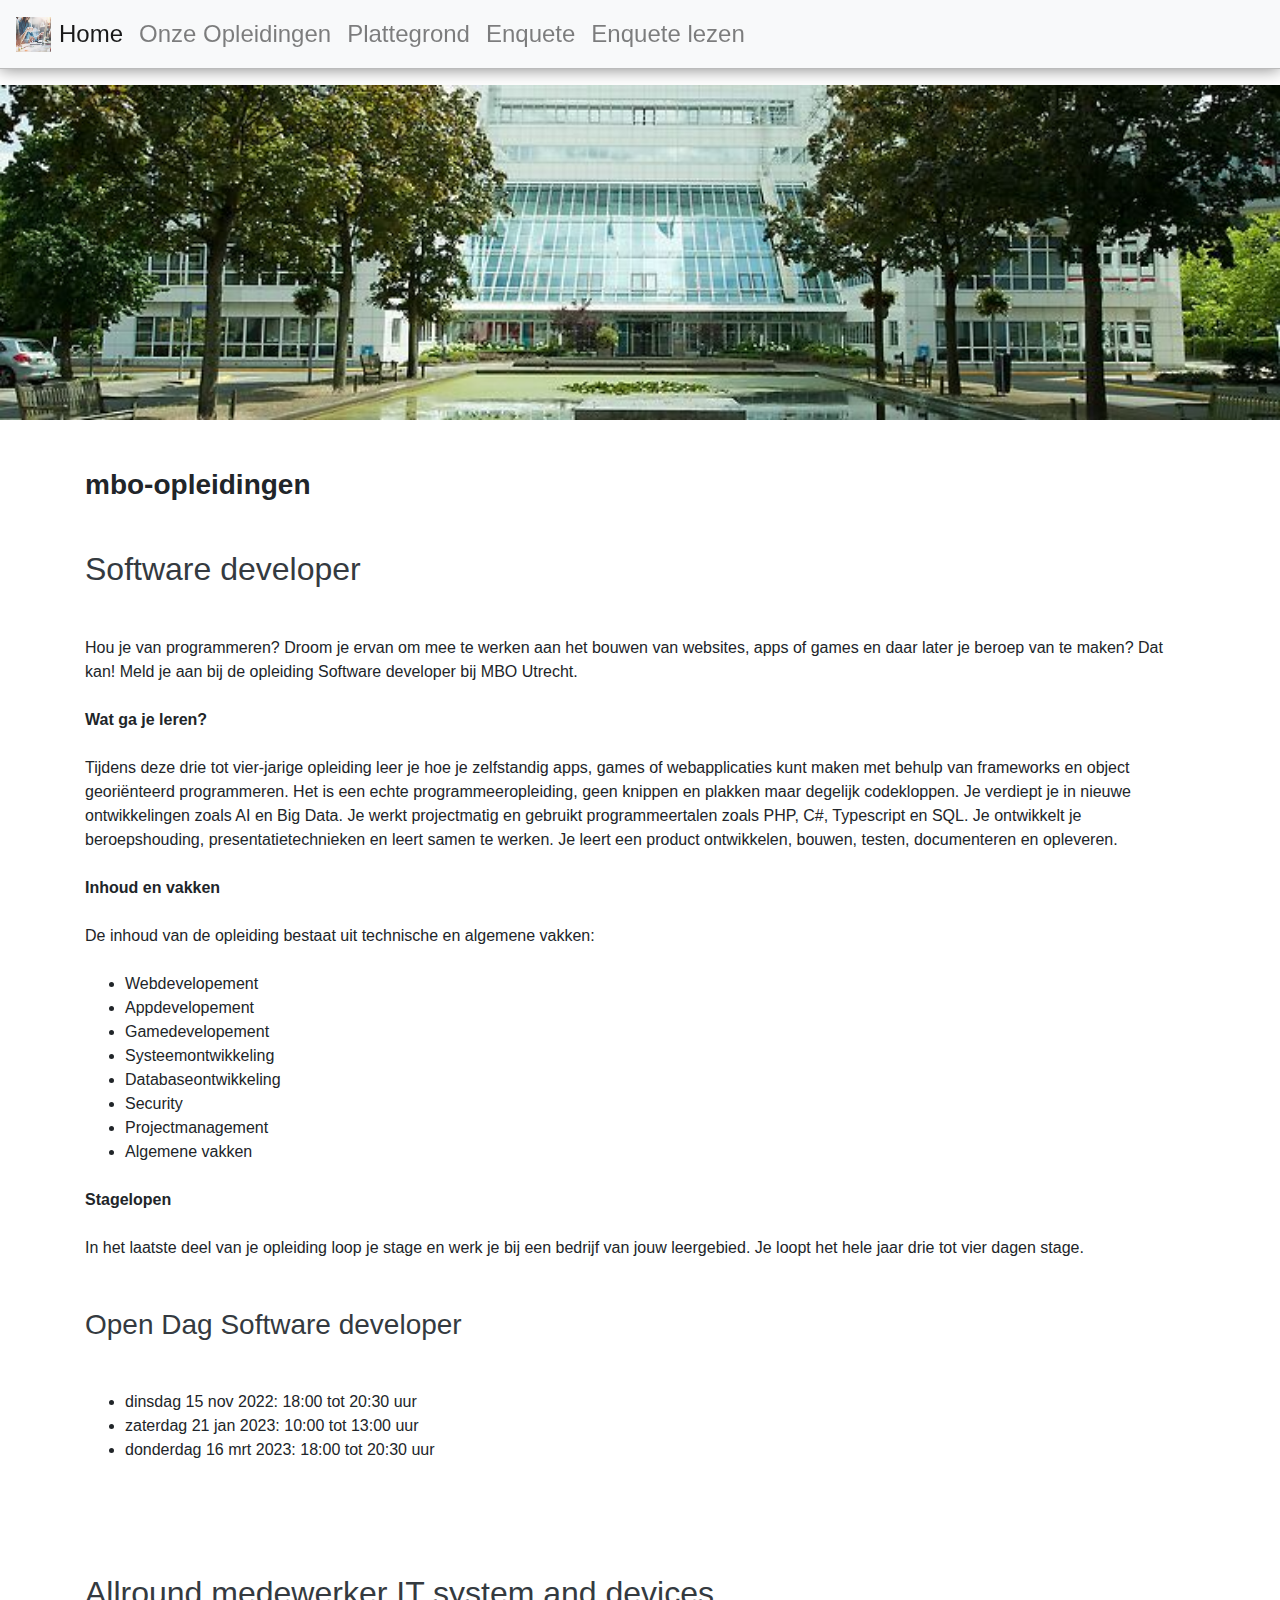
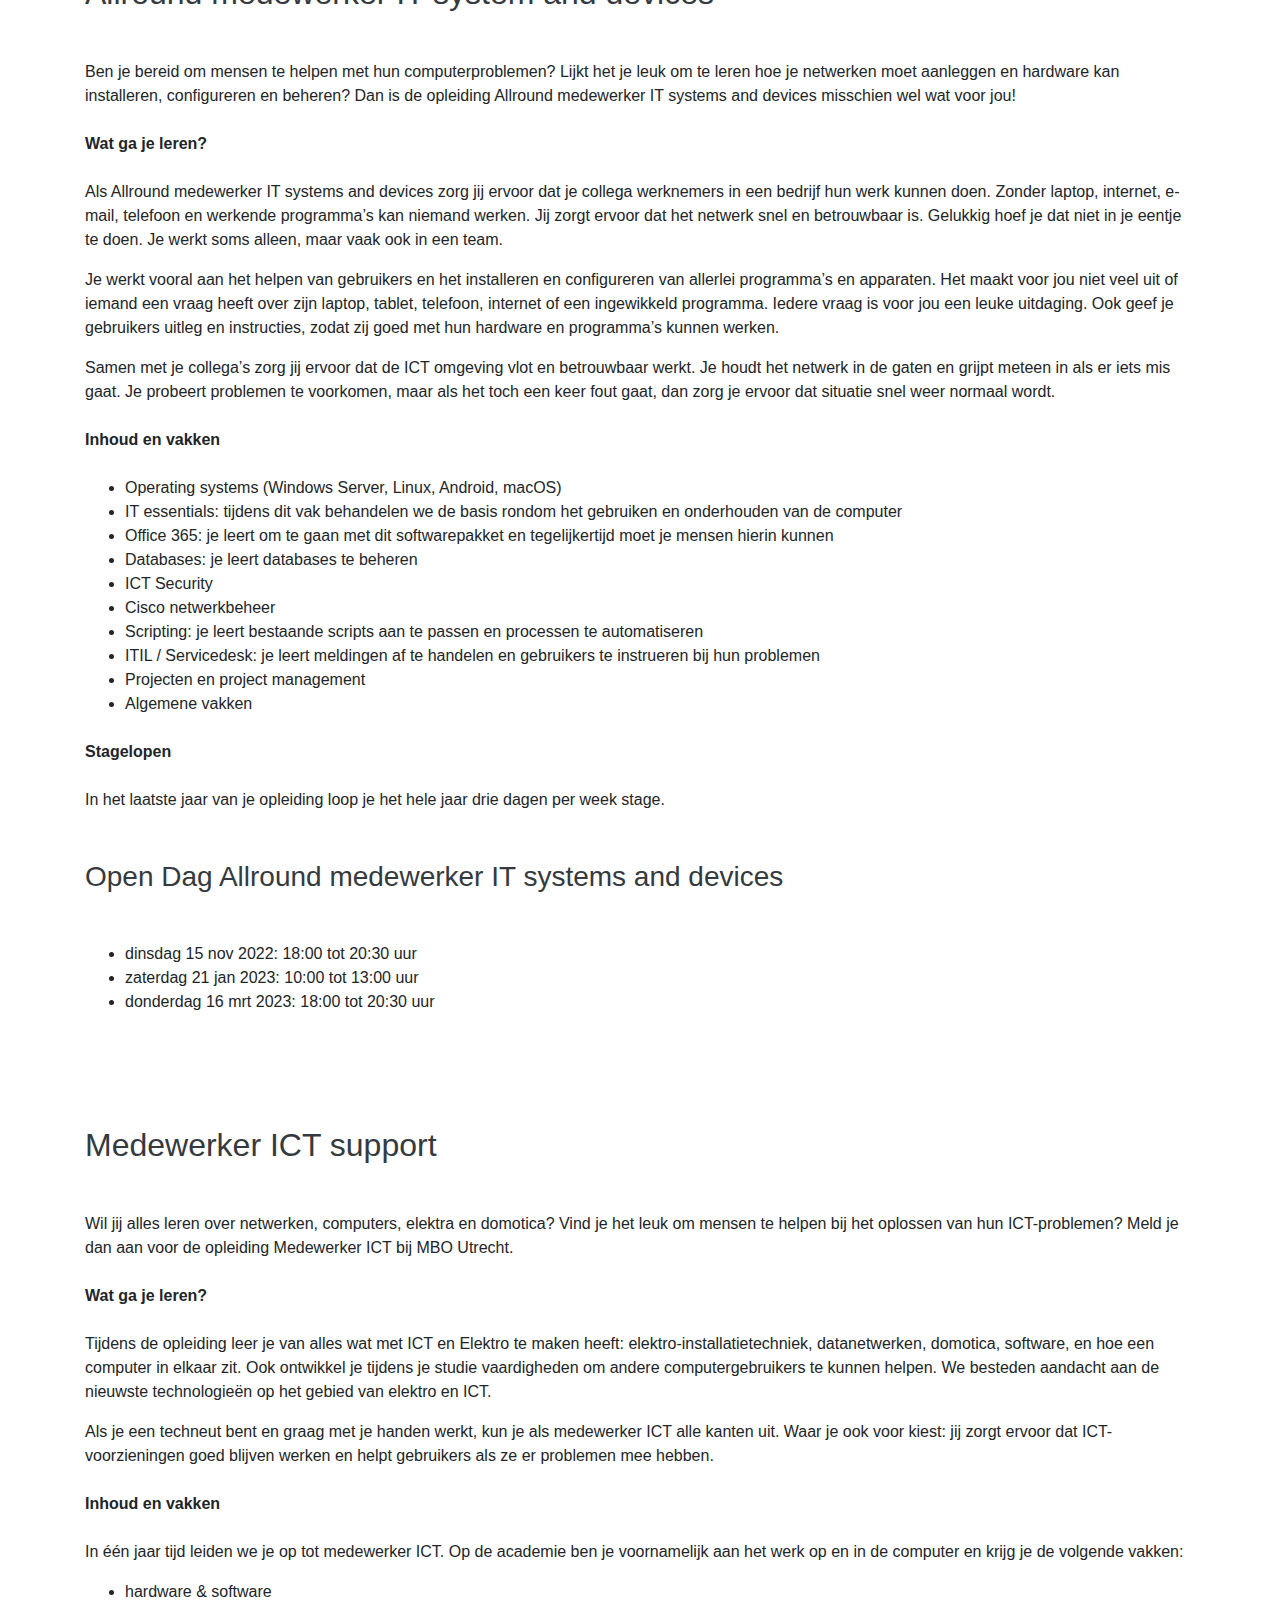
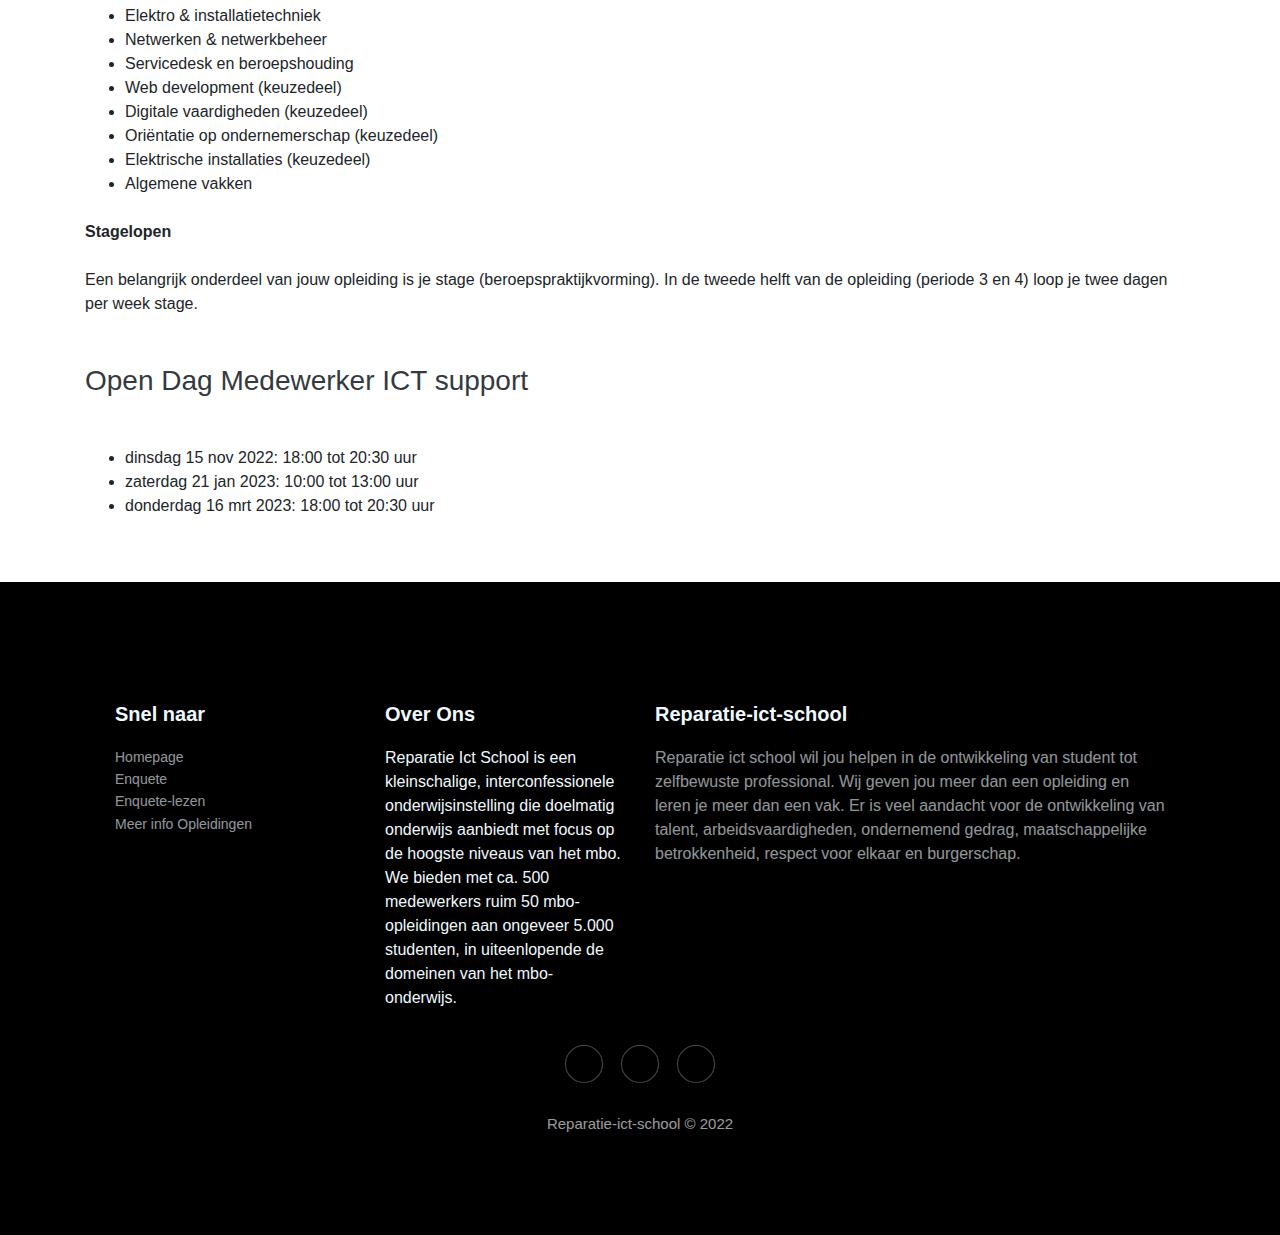
==== commit 20e5499d: "info.html & plattegrond.html bij gevoegd(compleet)" ====
--- a/info.html
+++ b/info.html
@@ -32,7 +32,9 @@
                 <li class="nav-item">
                     <a class="nav-link" href="./info.html">Onze Opleidingen</a>
                 </li>
-
+                <li class="nav-item">
+                    <a class="nav-link" href="./plattegrond.html">Plattegrond</a>
+                </li>
                 <ul class="navbar-nav">
                   <li class="nav-item">
                       <a class="nav-link" href="./create.php">Enquete</a>
@@ -47,43 +49,192 @@
     
     <img src="./img/Daltonlaan-3002.png" alt="Personal trainer" class="img-fluid m-auto w-100" class="page-title ">
 
-    <p class="container my-5"><strong>Lorem ipsum</strong></p>
+    <h3 class="container my-5"><strong>mbo-opleidingen</strong></h3>
 
 
 
     <h2 class="container my-5 text-dark">Software developer</h2>
     
-    <p class="container my-2">Lorem ipsum dolor sit amet, consectetur adipiscing elit. In et metus laoreet, viverra libero nec, consequat erosLorem ipsum dolor sit amet, consectetur adipiscing elit. In et metus laoreet, viverra libero nec, consequat erosLorem ipsum dolor sit amet, consectetur adipiscing elit. In et metus laoreet, viverra libero nec, consequat erosLorem ipsum dolor sit amet, consectetur adipiscing elit. In et metus laoreet, viverra libero nec, consequat erosLorem ipsum dolor sit amet, consectetur adipiscing elit. In et metus laoreet, viverra libero nec, consequat eros</p>
-    
-    <p class="container my-3">Lorem ipsum dolor sit amet, consectetur adipiscing elit. In et metus laoreet, viverra libero nec, consequat erosLorem ipsum dolor sit amet, consectetur adipiscing elit. In et metus laoreet, viverra libero nec, consequat erosLorem ipsum dolor sit amet, consectetur adipiscing elit. In et metus laoreet, viverra libero nec, consequat eros</p>
-    
-    <p class="container my-3">Lorem ipsum dolor sit amet, consectetur adipiscing elit. In et metus laoreet, viverra libero nec, consequat erosLorem ipsum dolor sit amet, consectetur adipiscing elit. In et metus laoreet, viverra libero nec, consequat eros</p>
-    
-    <p class="container my-3">Lorem ipsum dolor sit amet, consectetur adipiscing elit. In et metus laoreet, viverra libero nec, consequat eros:&nbsp;<em>Lorem ipsum dolor sit amet, consectetur adipiscing elit. In et metus laoreet, viverra libero nec, consequat eros</em></p>
+    <p class="container my-2">Hou je van programmeren? Droom je ervan om mee te werken aan het bouwen van websites, apps of games en daar later je beroep van te maken? Dat kan! Meld je aan bij de opleiding Software developer bij MBO Utrecht.</p>
+    
+    <p class="container my-4"><strong>Wat ga je leren?</strong></p>
+    <p class="container my-3">Tijdens deze drie tot vier-jarige opleiding leer je hoe je zelfstandig apps, games of webapplicaties kunt maken met behulp van frameworks en object georiënteerd programmeren. Het is een echte programmeeropleiding, geen knippen en plakken maar degelijk codekloppen. Je verdiept je in nieuwe ontwikkelingen zoals AI en Big Data. Je werkt projectmatig en gebruikt programmeertalen zoals PHP, C#, Typescript en SQL. Je ontwikkelt je beroepshouding, presentatietechnieken en leert samen te werken. Je leert een product ontwikkelen, bouwen, testen, documenteren en opleveren.</p>
+    
+    <p class="container my-4"><strong>Inhoud en vakken</strong></p>
+    <p class="container my-4">De inhoud van de opleiding bestaat uit technische en algemene vakken:</p>
+    <div class="container my-3">
+        <ul>
+            <li>
+                Webdevelopement
+            </li>
+            <li>
+                Appdevelopement
+            </li>
+            <li>
+                Gamedevelopement
+            </li>
+            <li>
+                Systeemontwikkeling
+            </li>
+            <li>
+                Databaseontwikkeling
+            </li>
+            <li>
+                Security
+            </li>
+            <li>
+                Projectmanagement
+            </li>
+            <li>
+                Algemene vakken
+            </li>
+        </ul>
+        </div>
+
+    <p class="container my-4"><strong>Stagelopen</strong></p>
+    <p class="container my-3">In het laatste deel van je opleiding loop je stage en werk je bij een bedrijf van jouw leergebied. Je loopt het hele jaar drie tot vier dagen stage.</p>
     
     <h3 class="container my-5 text-dark">Open Dag Software developer</h3>
+    <div class="container my-3">
+        <ul>
+            <li>
+                dinsdag 15 nov 2022: 18:00 tot 20:30 uur
+            </li>
+            <li>
+                zaterdag 21 jan 2023: 10:00 tot 13:00 uur
+            </li>
+            <li>
+                donderdag 16 mrt 2023: 18:00 tot 20:30 uur
+            </li>
+        </ul>
+        </div>
 
     <br></br>
     
     <h2 class="container my-5 text-dark">Allround medewerker IT system and devices</h2>
     
-    <p class="container my-3">Lorem ipsum dolor sit amet, consectetur adipiscing elit. In et metus laoreet, viverra libero nec, consequat erosLorem ipsum dolor sit amet, consectetur adipiscing elit. In et metus laoreet, viverra libero nec, consequat eros</p>
-    
-    <p class="container my-3">Lorem ipsum dolor sit amet, consectetur adipiscing elit. In et metus laoreet, viverra libero nec, consequat erosLorem ipsum dolor sit amet, consectetur adipiscing elit. In et metus laoreet, viverra libero nec, consequat erosLorem ipsum dolor sit amet, consectetur adipiscing elit. In et metus laoreet, viverra libero nec, consequat eros</p>
-    
-    <p class="container my-3">Lorem ipsum dolor sit amet, consectetur adipiscing elit. In et metus laoreet, viverra libero nec, consequat eros</p>
-    
-    <p class="container my-3">Lorem ipsum dolor sit amet, consectetur adipiscing elit. In et metus laoreet, viverra libero nec, consequat erosLorem ipsum dolor sit amet, consectetur adipiscing elit. In et metus laoreet, viverra libero nec, consequat erosLorem ipsum dolor sit amet, consectetur adipiscing elit. In et metus laoreet, viverra libero nec, consequat erosLorem ipsum dolor sit amet, consectetur adipiscing elit. In et metus laoreet, viverra libero nec, consequat eros</p>
- 
-    <h2 class="container my-5 text-dark">Open Dag Allround medewerker IT system and devices</h2>
+    <p class="container my-2">Ben je bereid om mensen te helpen met hun computerproblemen? Lijkt het je leuk om te leren hoe je netwerken moet aanleggen en hardware kan installeren, configureren en beheren? Dan is de opleiding Allround medewerker IT systems and devices misschien wel wat voor jou!</p>
+    
+    <p class="container my-4"><strong>Wat ga je leren?</strong></p>
+    <p class="container my-3">Als Allround medewerker IT systems and devices zorg jij ervoor dat je collega werknemers in een bedrijf hun werk kunnen doen. Zonder laptop, internet, e-mail, telefoon en werkende programma’s kan niemand werken. Jij zorgt ervoor dat het netwerk snel en betrouwbaar is. Gelukkig hoef je dat niet in je eentje te doen. Je werkt soms alleen, maar vaak ook in een team.</p>
+    <p class="container my-3">Je werkt vooral aan het helpen van gebruikers en het installeren en configureren van allerlei programma’s en apparaten. Het maakt voor jou niet veel uit of iemand een vraag heeft over zijn laptop, tablet, telefoon, internet of een ingewikkeld programma.  Iedere vraag is voor jou een leuke uitdaging. Ook geef je gebruikers uitleg en instructies, zodat zij goed met hun hardware en programma’s kunnen werken.</p>
+    <p class="container my-3">Samen met je collega’s zorg jij ervoor dat de ICT omgeving vlot en betrouwbaar werkt. Je houdt het netwerk in de gaten en grijpt meteen in als er iets mis gaat. Je probeert problemen te voorkomen, maar als het toch een keer fout gaat, dan zorg je ervoor dat situatie snel weer normaal wordt.</p>
+    
+    <p class="container my-4"><strong>Inhoud en vakken</strong></p>
+    <div class="container my-3">
+        <ul>
+            <li>
+                Operating systems (Windows Server, Linux, Android, macOS)
+            </li>
+            <li>
+                IT essentials: tijdens dit vak behandelen we de basis rondom het gebruiken en onderhouden van de computer
+            </li>
+            <li>
+                Office 365: je leert om te gaan met dit softwarepakket en tegelijkertijd moet je mensen hierin kunnen
+            </li>
+            <li>
+                Databases: je leert databases te beheren
+            </li>
+            <li>
+                ICT Security
+            </li>
+            <li>
+                Cisco netwerkbeheer
+            </li>
+            <li>
+                Scripting: je leert bestaande scripts aan te passen en processen te automatiseren
+            </li>
+            <li>
+                ITIL / Servicedesk: je leert meldingen af te handelen en gebruikers te instrueren bij hun problemen
+            </li>
+            <li>
+                Projecten en project management
+            </li>
+            <li>
+                Algemene vakken
+            </li>
+        </ul>
+        </div>
+
+    <p class="container my-4"><strong>Stagelopen</strong></p>
+    <p class="container my-3">In het laatste jaar van je opleiding loop je het hele jaar drie dagen per week stage.</p>
+    
+    <h3 class="container my-5 text-dark">Open Dag Allround medewerker IT systems and devices</h3>
+    <div class="container my-3">
+        <ul>
+            <li>
+                dinsdag 15 nov 2022: 18:00 tot 20:30 uur
+            </li>
+            <li>
+                zaterdag 21 jan 2023: 10:00 tot 13:00 uur
+            </li>
+            <li>
+                donderdag 16 mrt 2023: 18:00 tot 20:30 uur
+            </li>
+        </ul>
+        </div>
 
     <br></br>
     
     <h2 class="container my-5 text-dark">Medewerker ICT support</h2>
     
-    <p class="container my-3">Lorem ipsum dolor sit amet, consectetur adipiscing elit. In et metus laoreet, viverra libero nec, consequat erosLorem ipsum dolor sit amet, consectetur adipiscing elit. In et metus laoreet, viverra libero nec, consequat erosLorem ipsum dolor sit amet, consectetur adipiscing elit. In et metus laoreet, viverra libero nec, consequat erosLorem ipsum dolor sit amet, consectetur adipiscing elit. In et metus laoreet, viverra libero nec, consequat erosLorem ipsum dolor sit amet, consectetur adipiscing elit. In et metus laoreet, viverra libero nec, consequat erosLorem ipsum dolor sit amet, consectetur adipiscing elit. In et metus laoreet, viverra libero nec, consequat eros&nbsp;te spelen</p>
-    
-    <h2 class="container my-5 text-dark">Open Dag Medewerker ICT support</h2>
+    <p class="container my-2">Wil jij alles leren over netwerken, computers, elektra en domotica? Vind je het leuk om mensen te helpen bij het oplossen van hun ICT-problemen? Meld je dan aan voor de opleiding Medewerker ICT bij MBO Utrecht.</p>
+    
+    <p class="container my-4"><strong>Wat ga je leren?</strong></p>
+    <p class="container my-3">Tijdens de opleiding leer je van alles wat met ICT en Elektro te maken heeft: elektro-installatietechniek, datanetwerken, domotica, software, en hoe een computer in elkaar zit. Ook ontwikkel je tijdens je studie vaardigheden om andere computergebruikers te kunnen helpen. We besteden aandacht aan de nieuwste technologieën op het gebied van elektro en ICT.</p>
+    <p class="container my-3">Als je een techneut bent en graag met je handen werkt, kun je als medewerker ICT alle kanten uit. Waar je ook voor kiest: jij zorgt ervoor dat ICT-voorzieningen goed blijven werken en helpt gebruikers als ze er problemen mee hebben.</p>
+    
+    <p class="container my-4"><strong>Inhoud en vakken</strong></p>
+    <p class="container my-3">In één jaar tijd leiden we je op tot medewerker ICT. Op de academie ben je voornamelijk aan het werk op en in de computer en krijg je de volgende vakken:</p>
+    <div class="container my-3">
+        <ul>
+            <li>
+                hardware & software
+            </li>
+            <li>
+                Elektro & installatietechniek
+            </li>
+            <li>
+                Netwerken & netwerkbeheer
+            </li>
+            <li>
+                Servicedesk en beroepshouding
+            </li>
+            <li>
+                Web development (keuzedeel)
+            </li>
+            <li>
+                Digitale vaardigheden (keuzedeel)
+            </li>
+            <li>
+                Oriëntatie op ondernemerschap (keuzedeel)
+            </li>
+            <li>
+                Elektrische installaties (keuzedeel)
+            </li>
+            <li>
+                Algemene vakken
+            </li>
+        </ul>
+        </div>
+
+    <p class="container my-4"><strong>Stagelopen</strong></p>
+    <p class="container my-3">Een belangrijk onderdeel van jouw opleiding is je stage (beroepspraktijkvorming). In de tweede helft van de opleiding (periode 3 en 4) loop je twee dagen per week stage.</p>
+    
+    <h3 class="container my-5 text-dark">Open Dag Medewerker ICT support</h3>
+    <div class="container my-3">
+        <ul>
+            <li>
+                dinsdag 15 nov 2022: 18:00 tot 20:30 uur
+            </li>
+            <li>
+                zaterdag 21 jan 2023: 10:00 tot 13:00 uur
+            </li>
+            <li>
+                donderdag 16 mrt 2023: 18:00 tot 20:30 uur
+            </li>
+        </ul>
+        </div>
 
     <br></br>
 
